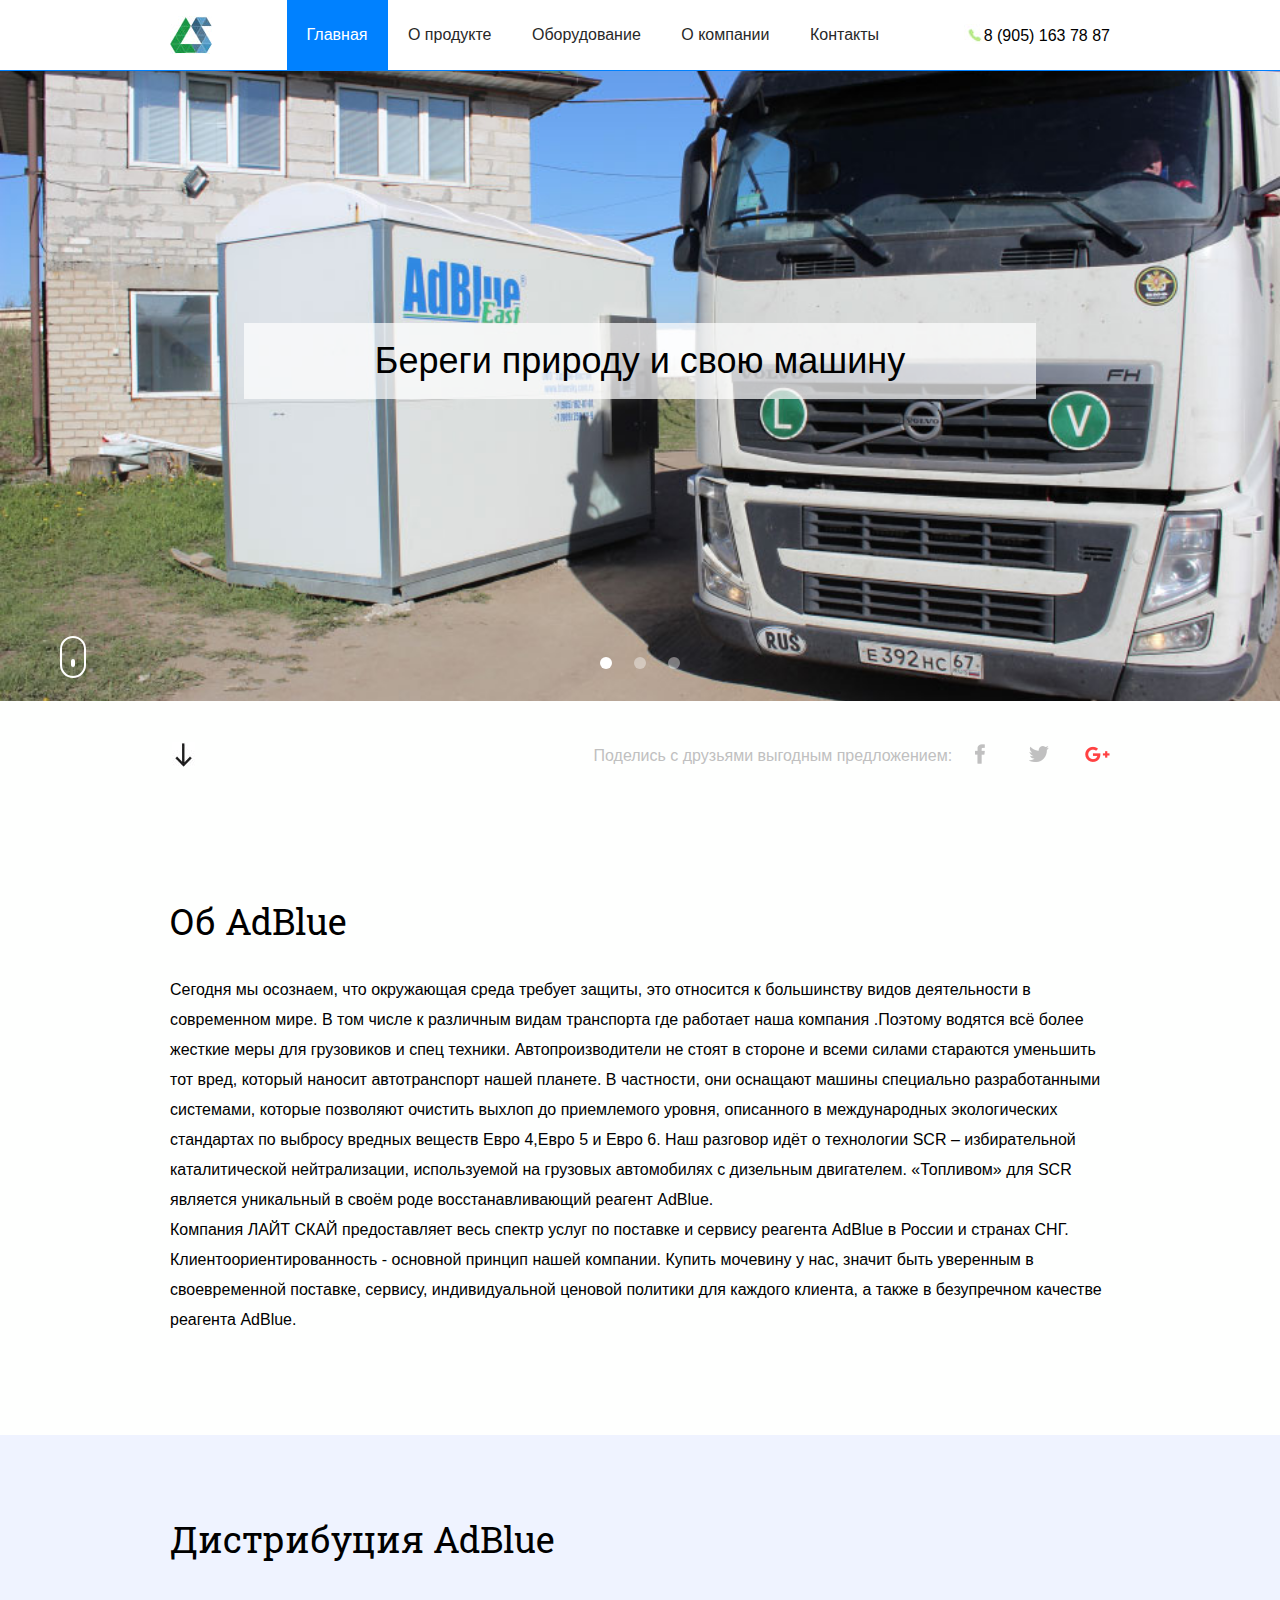
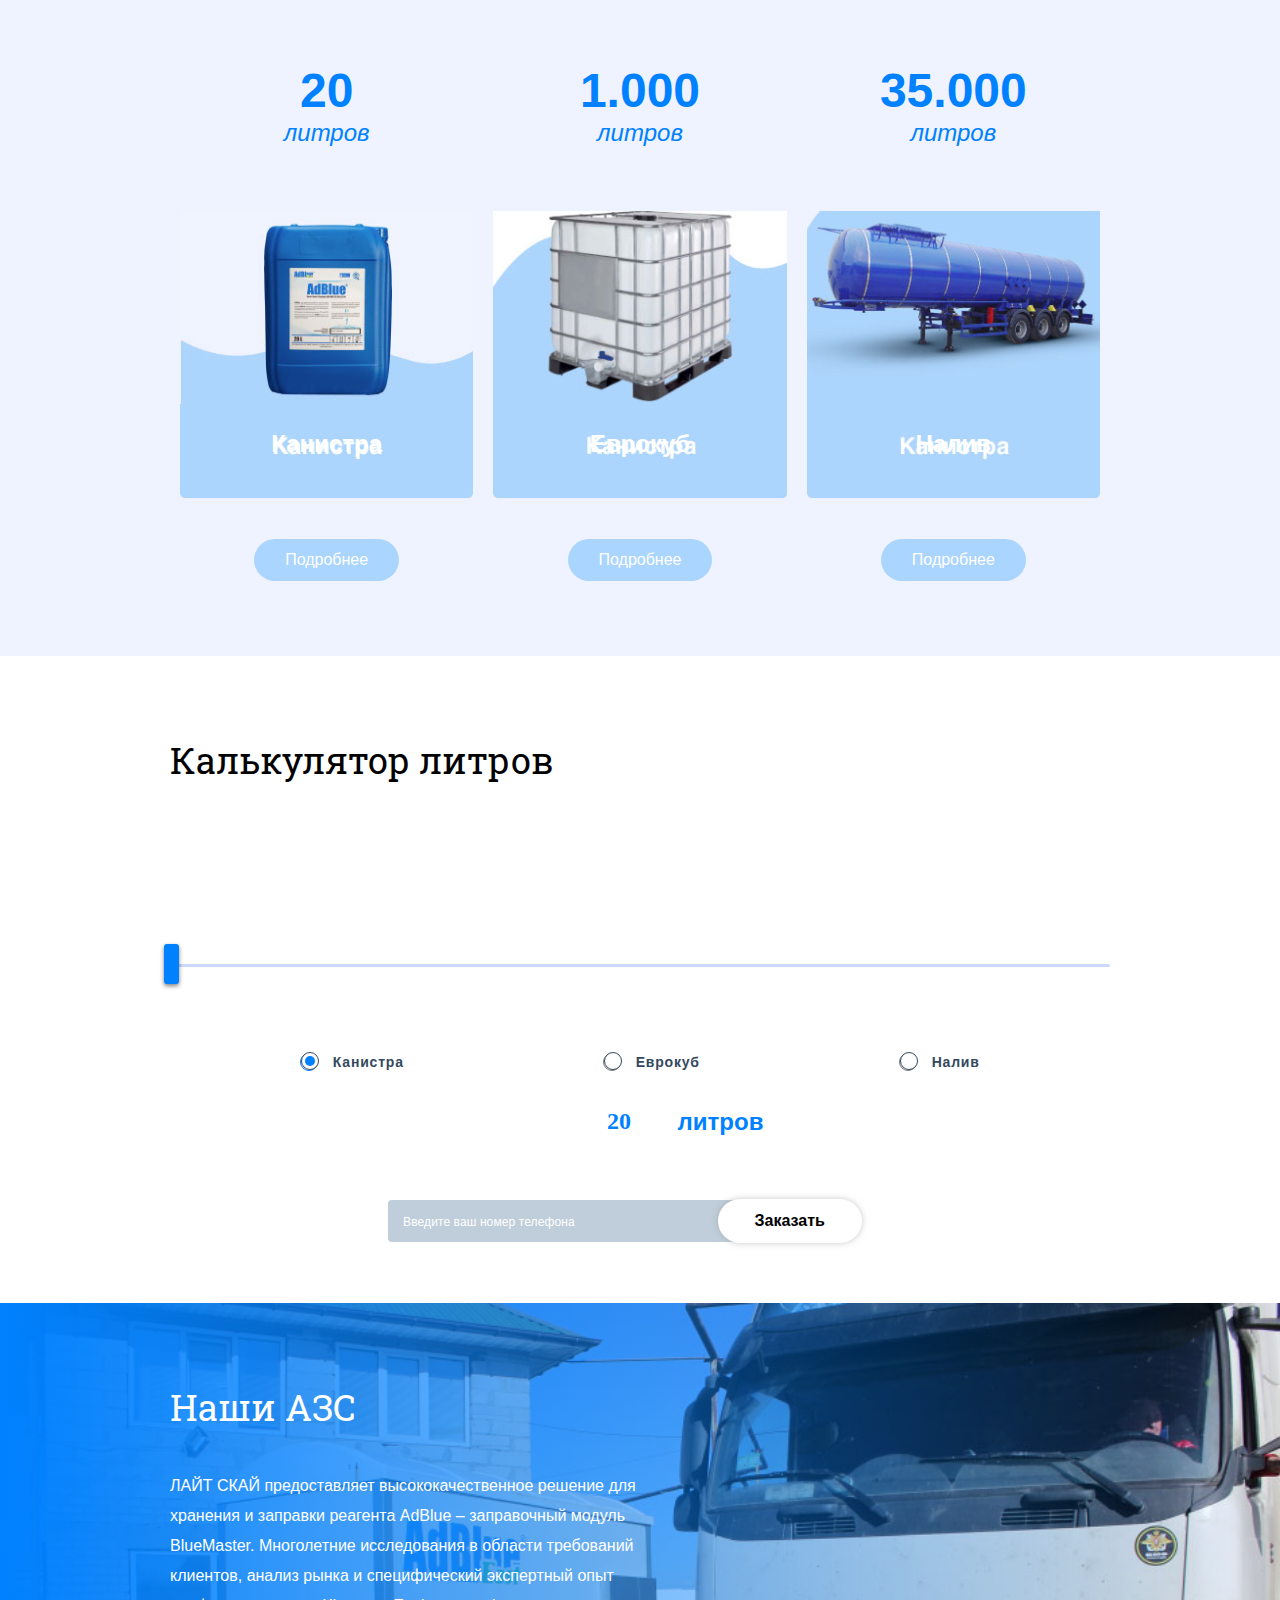
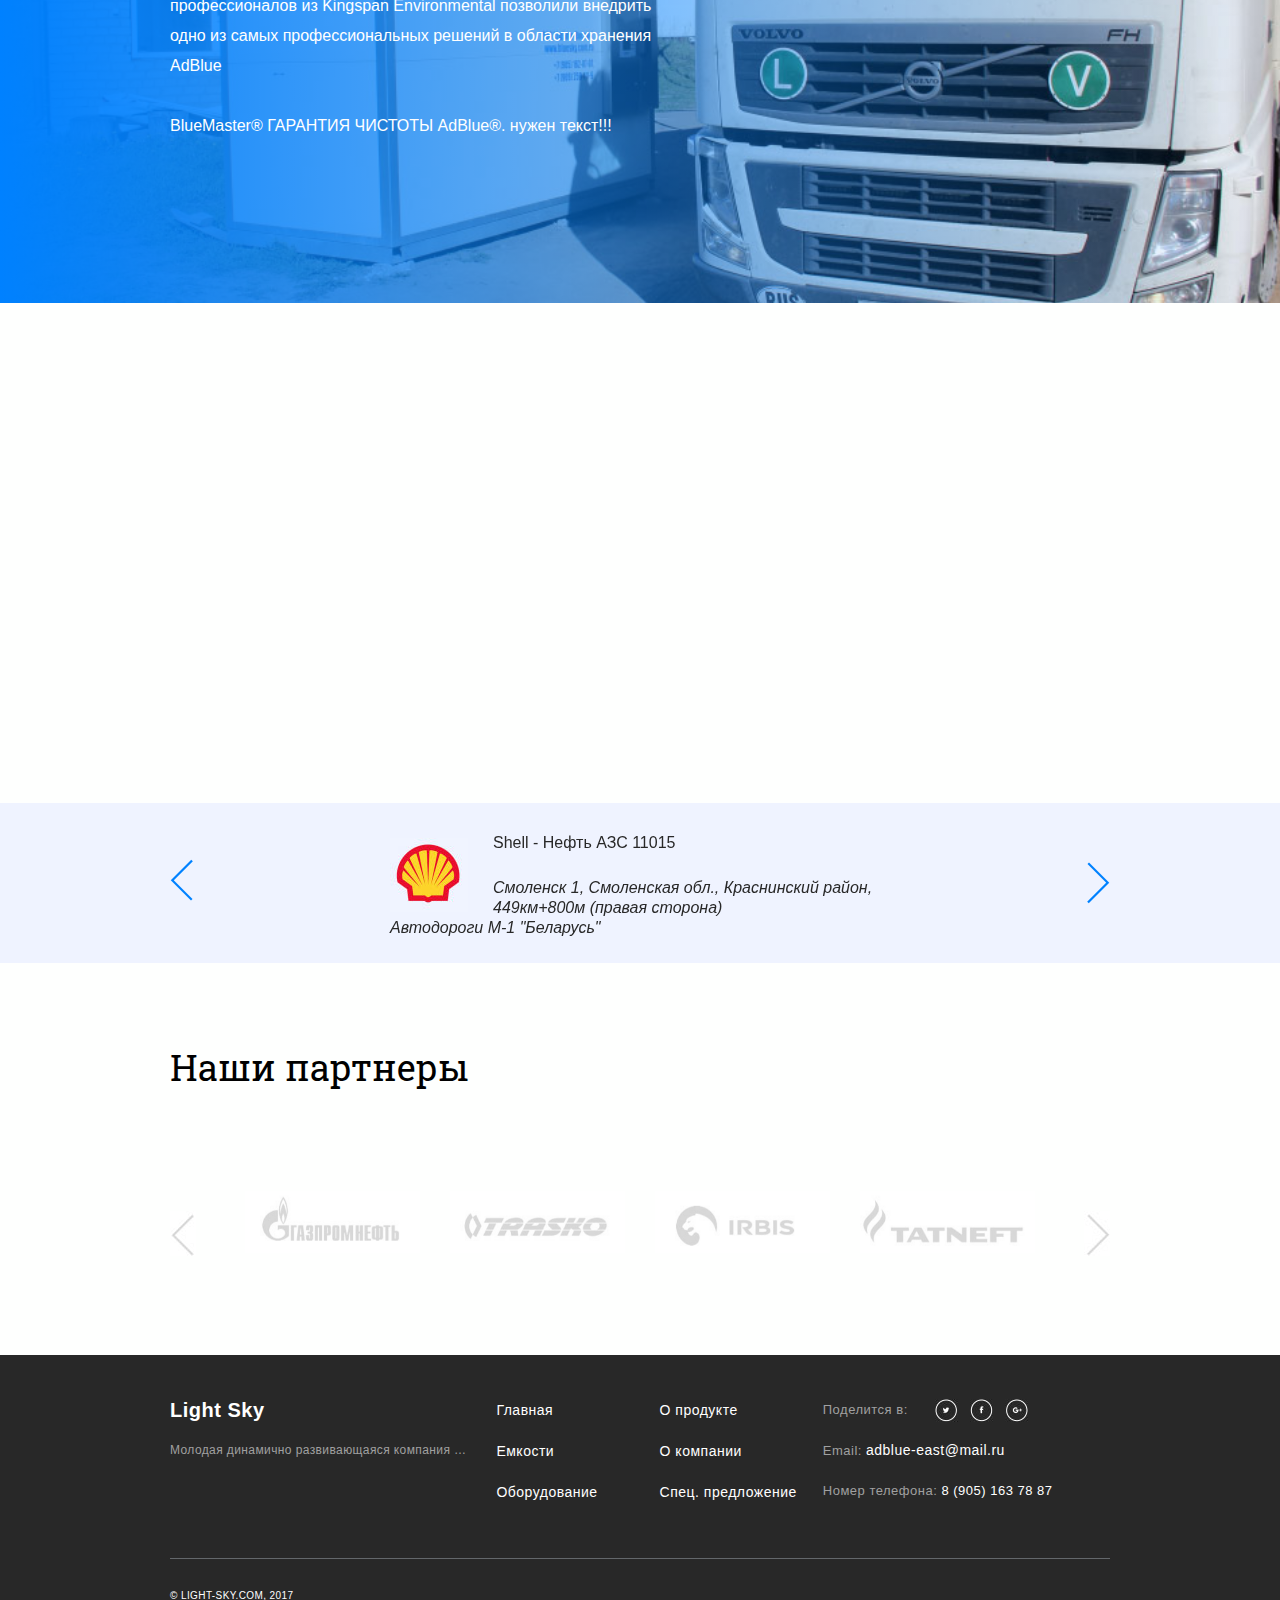
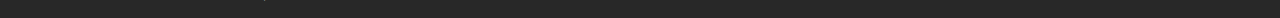
==== index.html @ fe3a2307 "first commit" ====
<!DOCTYPE html>
<html lang="zxx">
	<head>
		<meta http-equiv="Content-Type" content="text/html; charset=UTF-8" />
		<meta name="viewport" content="width=device-width, initial-scale=1, maximum-scale=1" />
		<meta http-equiv="X-UA-Compatible" content="IE=edge" />
		<title>index</title>
		<link href="style.css" rel="stylesheet">
		<link href="css/owl-carousel.css" rel="stylesheet">
		<link href="css/flex-slider.css" rel="stylesheet">
		<link href="https://fonts.googleapis.com/css?family=Roboto+Slab:300,400,700" rel="stylesheet">
		<script src="js/jquery.min.js" type="text/javascript"></script>
	</head> 
	<div id="wrapper">
		<div class="container">
			<header class="header">
				<div class="main_header">
					<div class="layout_width">
						<a class="button_menu" href="#"><span></span></a>
						<a class="logo" href="index.html"><img alt="" src="images/logo.jpg"></a>
						<div class="right_menu">
							<a class="special_button" href="">Специальное предложение</a>
							<div class="header_phone">8 (905) 163 78 87</div>
						</div>
						<div class="resp_clear"></div>
						<ul class="nav_menu">
							<li class="current_page_item"><a href="#">Главная</a></li>
							<li><a href="#">О продукте</a></li>
							<li><a href="#">Оборудование</a></li>
							<li><a href="#">О компании</a></li>
							<li><a href="#">Контакты</a></li>
						</ul>
						<div class="clear"></div>
					</div>
				</div>
			</header>
			<div class="content_wrap">	
				<div class="flexslider">
					<ul class="slides">
						<li>
							<div class="content_slider" style="background-image:url(images/main_picture.jpg);">
								<div class="content_slider_inner">
									<h1>Береги природу и свою машину</h1>
								</div>
							</div>
						</li>
						<li>
							<div class="content_slider" style="background-image:url(images/main_picture.jpg);">
								<div class="content_slider_inner">
									<h1>Береги природу и свою машину</h1>
								</div>
							</div>
						</li>
						<li>
							<div class="content_slider" style="background-image:url(images/main_picture.jpg);">
								<div class="content_slider_inner">
									<h1>Береги природу и свою машину</h1>
								</div>
							</div>
						</li>
					</ul>
				</div>
				<div class="layout_width">
					<div class="social_block">
						<a class="arrow_down" href="#"></a>
						<div class="social_list_wrap">
							<span class="social_list_title">Поделись с друзьями выгодным предложением:</span>
							<ul class="social_list">
								<li><a class="facebook_icon" href="#"></a></li>
								<li><a class="twitter_icon" href="#"></a></li>
								<li><a class="google_icon" href="#"></a></li>
							</ul>
						</div>	
					</div>
					<div class="clear"></div>
				</div>
				<div class="layout_width">
					<div class="main_content">
						<h2>Об AdBlue</h2>
						<p>Сегодня мы осознаем, что окружающая среда требует защиты, это относится к большинству видов деятельности в современном мире. В том числе к различным видам транспорта где работает наша компания .Поэтому водятся всё более жесткие меры для грузовиков и спец техники. Автопроизводители не стоят в стороне и всеми силами стараются уменьшить тот вред, который наносит автотранспорт нашей планете. В частности, они оснащают машины специально разработанными системами, которые позволяют очистить выхлоп до приемлемого уровня, описанного в международных экологических стандартах по выбросу вредных веществ Евро 4,Евро 5 и Евро 6. Наш разговор идёт о технологии SCR – избирательной каталитической нейтрализации, используемой на грузовых автомобилях с дизельным двигателем. «Топливом» для SCR является уникальный в своём роде восстанавливающий реагент AdBlue.</p>
						<p>Компания ЛАЙТ СКАЙ предоставляет весь спектр услуг по поставке и сервису реагента AdBlue в России и странах СНГ.</p>
						<p>Клиентоориентированность - основной принцип нашей компании. Купить мочевину у нас, значит быть уверенным в своевременной поставке, сервису, индивидуальной ценовой политики для каждого клиента, а также в безупречном качестве реагента AdBlue.</p>
					</div>
				</div>
				<div class="prices_container">
					<div class="layout_width">
						<h2>Дистрибуция AdBlue</h2>
						<div class="price_wrap">
							<div class="price_item">
								<div class="price_inner">
									<div class="price_head">
										<span class="price">20</span><br>
										<span class="price_lt">литров</span>
									</div>
									<figure class="price_img"><img src="images/price_1.jpg" alt=""></figure>
									<h3>Канистра</h3>
								</div>
								<a href="#" class="price_button">Подробнее</a>
							</div>
							<div class="price_item">
								<div class="price_inner">
									<div class="price_head">
										<span class="price">1.000 </span><br>
										<span class="price_lt">литров</span>
									</div>
									<figure class="price_img"><img src="images/price_2.jpg" alt=""></figure>
									<h3>Еврокуб</h3>
								</div>
								<a href="#" class="price_button">Подробнее</a>
							</div>
							<div class="price_item">
								<div class="price_inner">
									<div class="price_head">
										<span class="price">35.000</span><br>
										<span class="price_lt">литров</span>
									</div>
									<figure class="price_img"><img src="images/price_3.jpg" alt=""></figure>
									<h3>Налив</h3>
								</div>
								<a href="#" class="price_button">Подробнее</a>
							</div>
						</div>
					</div>
				</div>
				<div class="form_group">
					<div class="layout_width">
						<h2>Калькулятор литров</h2>
						<div class="main_form">
							<form action="#" method="post">
								<div class="sliderCont">
									<div class="ui-slider ui-slider-horizontal ui-widget ui-widget-content ui-corner-all" id="slider"></div>
								</div>
								<div class="radio_but">
									<input type="radio" name="chb" value="raz_1" id="raz_1" checked="checked">
										<label for="raz_1">Канистра</label>
										
									<input type="radio" name="chb" value="raz_2" id="raz_2">
										<label for="raz_2">Еврокуб</label>
										
									<input type="radio" name="chb" value="raz_3" id="raz_3">
										<label for="raz_3">Налив</label>
								</div>
									<br>
								<div class="formCost">
									<input type="text" id="minCost" value="20"/>
									<label for="minCost">литров</label>
								</div>
								<input name="phone" type="text" class="form_phone" id="inputPhone"	placeholder="Введите ваш номер телефона">
								<input type="submit" name="submit" class="form_btn" value="Заказать">
							</form>
						</div>
					</div>
				</div>
				<div class="main_post" style="background-image:url(images/main_picture.jpg)">
					<div class="main_post_inner">
						<div class="layout_width">
							<div class="post_content">
								<h2>Наши АЗС</h2>
								<p>ЛАЙТ СКАЙ предоставляет высококачественное решение для хранения и заправки реагента AdBlue – заправочный модуль BlueMaster. Многолетние исследования в области требований клиентов, анализ рынка и специфический экспертный опыт профессионалов из Kingspan Environmental позволили внедрить одно из самых профессиональных решений в области хранения AdBlue</p>
								<p>BlueMaster® ГАРАНТИЯ ЧИСТОТЫ AdBlue®.   нужен текст!!!</p>
							</div>
						</div>
					</div>		
				</div>
				<iframe class="google_map" src="https://www.google.com/maps/embed?pb=!1m18!1m12!1m3!1d8051144.196565011!2d28.58395460232328!3d53.326035826937!2m3!1f0!2f0!3f0!3m2!1i1024!2i768!4f13.1!3m3!1m2!1s0x453c569a896724fb%3A0x1409fdf86611f613!2z0KDQvtGB0YHQuNGP!5e0!3m2!1sru!2sua!4v1497588841147" ></iframe>
				<div class="slider_address">
					<div class="layout_width">
						<div class="flexslider-2">
							<ul class="slides">
								<li>
									<div class="content_slider_2">
										<img src="images/slide_logo.jpg" alt="">
										<span>Shell - Нефть АЗС 11015</span>
										<address>Смоленск 1, Смоленская обл., Краснинский район, 449км+800м (правая сторона) <br>
										Автодороги М-1 "Беларусь"</address>
									</div>
								</li>
								<li>
									<div class="content_slider_2">
										<img src="images/slide_logo.jpg" alt="">
										<span>Shell - Нефть АЗС 11015</span>
										<address>Смоленск 1, Смоленская обл., Краснинский район, 449км+800м (правая сторона) <br>
										Автодороги М-1 "Беларусь"</address>
									</div>
								</li>
								<li>
									<div class="content_slider_2">
										<img src="images/slide_logo.jpg" alt="">
										<span>Shell - Нефть АЗС 11015</span>
										<address>Смоленск 1, Смоленская обл., Краснинский район, 449км+800м (правая сторона) <br>
										Автодороги М-1 "Беларусь"</address>
									</div>
								</li>
							</ul>
						</div>
					</div>
				</div>
				<div class="our_partners_carousel">
					<div class="layout_width">
						<h2>Наши партнеры</h2>
						<div class="owl-carousel owl-theme">
							<img src="images/gaz.jpg" alt="" class="item">
							<img src="images/trasko.jpg" alt="" class="item">
							<img src="images/irbis.jpg" alt="" class="item">
							<img src="images/tat.jpg" alt="" class="item">
							<img src="images/gaz.jpg" alt="" class="item">
							<img src="images/trasko.jpg" alt="" class="item">
							<img src="images/irbis.jpg" alt="" class="item">
							<img src="images/tat.jpg" alt="" class="item">
						</div>
					</div>
				</div>
			</div>
		</div>
		<div class="clear"></div>
		<footer class="footer">
			<div class="footer_inner">
				<div class="top_foot">
					<div class="column_1">
						<h4 class="top_foot_title">Light Sky</h4>
						<span class="top_foot_subtitle">Молодая динамично развивающаяся компания …</span>
					</div>
					<div class="column_2">
						<ul class="column_2_content">
							<li><a href="#">Главная</a></li>
							<li><a href="#">Емкости</a></li>
							<li><a href="#">Оборудование</a></li>
						</ul>
					</div>
					<div class="column_3">
						<ul class="column_3_content">
							<li><a href="#">О продукте</a></li>
							<li><a href="#">О компании</a></li>
							<li><a href="#">Спец. предложение</a></li>
						</ul>
					</div>
					<div class="column_4">
						<ul class="column_4_content">
							<li>
								<div class="footer_social_wrap">
									Поделится в:
									<ul class="footer_social">
										<li><a href="#"><img src="images/icon_twitter.jpg" alt=""></a></li>
										<li><a href="#"><img src="images/icon_facebook.jpg" alt=""></a></li>
										<li><a href="#"><img src="images/icon_google.jpg" alt=""></a></li>
									</ul>
								</div>
							</li>
							<li>Email: <a href="mailto:adblue-east@mail.ru">adblue-east@mail.ru</a></li>
							<li>Номер телефона:<span class="foot_phone"> 8 (905) 163 78 87</span></li>
						</ul>
					</div>
					<div class="clear"></div>
				</div>	
				<div class="bot_footer">
					&copy; LIGHT-SKY.COM, 2017
				</div>
			</div>
		</footer>
	</div>
		<script src="js/flex-slider.js" type="text/javascript"></script>
		<script src="js/jquery.responsive.js" type="text/javascript"></script>
		<script src="js/owl.carousel.js" type="text/javascript"></script>
		<script src="js/jquery.ui.js" type="text/javascript"></script>
		<script src="js/jquery.slider-form.js" type="text/javascript"></script>
	</body>
</html>
---- style.css ----
/* RESET */
html, body, div, span, applet, object, iframe,
h1, h2, h3, h4, h5, h6, p, blockquote, pre,
a, abbr, acronym, address, big, cite, code,
del, dfn, em, img, ins, kbd, q, s, samp,
small, strike, strong, sub, sup, tt, var,
b, u, i, center,
dl, dt, dd, ol, ul, li,
fieldset, form, label, legend,
table, caption, tbody, tfoot, thead, tr, th, td,
article, aside, canvas, details, embed, 
figure, figcaption, footer, header, hgroup, 
menu, nav, output, ruby, section, summary,
time, mark, audio, video {
	margin: 0;
	padding: 0;
	border: 0;
	font-size: 100%;
	font: inherit;
	vertical-align: baseline;
}
/* HTML5 display-role reset for older browsers */
article, aside, details, figcaption, figure, 
footer, header, hgroup, menu, nav, section {
	display: block;
}
body {
	line-height:auto;
}
ol, ul {
	list-style: none;
}
blockquote, q {
	quotes: none;
}
blockquote:before, blockquote:after,
q:before, q:after {
	content: '';
	content: none;
}
table {
	border-collapse: collapse;
	border-spacing: 0;
}

/* --------------------------------------------------------  Main styles ------------------------------------------------------*/

*, 
*:before, 
*:after {
	-webkit-box-sizing: border-box;
	-moz-box-sizing: border-box;
	box-sizing: border-box;
}

body {
	font:300 16px/30px Roboto, Tahoma, Arial, sans-serif;
	background:#fefffe;
	min-width:320px;
}

html, body, .container {
	height: 100%; 
}

ol, 
ul, 
li, 
dl, 
dt, 
dd {
	margin:0;
	padding:0;
}

ol {
	list-style-position:inside;
}

a {
	font: 16px/30px Roboto, Tahoma, Arial, sans-serif;
	text-decoration: none;
}

h1,h2,h3,h4,h5,h6 {
	margin-bottom: 30px;
}

h1 {
	font:400 36px/48px Roboto, Tahoma, Arial, sans-serif;
}

h2 {
	font:400 36px/48px Roboto Slab, Tahoma, Arial, sans-serif;
}

h3 {
	font:700 24px/30px Roboto, Tahoma, Arial, sans-serif;
}

h4 {
	font:700 20px/30px Roboto, Tahoma, Arial, sans-serif;
}

h5 {
	font:400 16px/22px Roboto Slab, Tahoma, Arial, sans-serif;
}

strong,
b { 
	font-weight: bold;
}

em,
i {
	font-style: italic;
}

input[type="text"]:focus,
textaria:focus {
	border-color:#baadaa;
	-webkit-box-shadow:none;
}

ol > li {
	list-style-type:decimal-leading-zero;
	padding:6px 0;
}

.layout_width {
	width: 1360px;
	margin: 0 auto;
	padding:0 20px;
}

.col-12 {
	padding:0 60px;
}

.row-col-12 {
	margin:0 -60px;
}

.clear {
	clear: both;
}

.aligncenter {
	margin:0 auto;
}

.fl {
	float: left;
}

.fr {
	float: right;
}

.container {
	height: auto; 
	min-height: 100%;
}

.wrapper {
	padding-bottom: 60px;
}

.row {
	margin:0 -15px;
}

.row:after {
    content: '.';
    display: block;
    clear: both;
    height: 0;
    visibility: hidden;
    overflow: hidden;
}

.one_first,
.one_half,
.one_third {
	float:left;
	padding:0 15px 20px;
}

.one_first {
	width:100%;
	float:none;
}

.one_half {
	width:50%;
}

.one_third {
	width:33.33%;
}

.one_fourth {
	width:25%;
}

.one_fifth {
	width:20%;
}

.one_sixth {
	width:16.66%;
}

.two_third {
	width:66.66%;
}

.one_first.first_column {
	clear:both;
}

.fullwidth {
	width:100%;
	height:100%;
}

/* --------------------------------------------------------  Header styles ------------------------------------------------------*/

.header {
	position: relative;
	background:#fff;
}

.main_header {
	width:100%;
	display:block;
	border-bottom: solid 1px #0081ff;
}

.logo img {
	display:block;
}

.logo {
	display:block;
    float:left;
    padding:16px 0;
}

.nav_menu {
	float:left;
	margin-left:105px;
}

.nav_menu li {
	display:inline-block;
	margin-left: -4px;
}

.nav_menu li:first-child {
	margin-left: 0;
}

.nav_menu li a {
	display:block;
	color:#282828;
	padding:20px 30px;
	background:inherit;
	font-weight:400;
	webkit-transition: background 0.3s ease-in-out, color 0.3s ease-in-out;
    -moz-transition:  background 0.3s ease-in-out, color 0.3s ease-in-out;
    -ms-transition: background 0.3s ease-in-out, color 0.3s ease-in-out;
    -o-transition: background 0.3s ease-in-out, color 0.3s ease-in-out;
    transition:  background 0.3s ease-in-out, color 0.3s ease-in-out;
}

.main_header .nav_menu .current_page_item a,
.main_header .nav_menu li a:hover {
	background:#0081ff;
	color:#fff;
}

.resp_clear {
	display:none;
}

.right_menu {
	display:inline-block;
	float:right;
	padding:17px 0;
}

.special_button {
	display:inline-block;
	color:#fff;
	font-size: 14px;
	background:#fd3c3c;
	border-radius:5px;
	padding:3px 15px;
	webkit-transition: background 0.3s ease-in-out;
    -moz-transition:  background 0.3s ease-in-out;
    -ms-transition: background 0.3s ease-in-out;
    -o-transition: background 0.3s ease-in-out;
    transition:  background 0.3s ease-in-out;
}

.special_button:hover {
	background:#282828;
}

.header_phone {
	float:right;
    margin-left:49px;
	margin-top:4px;
	padding-left:20px;
	background:url(images/icon_phone.jpg) no-repeat 0 3px;
}

.button_menu {
	float:right;
	position:relative;
	width: 14px;
	height: 16px;
	overflow: hidden;
	margin:25px 0;
	display:none;
}

.button_menu span {
	background-color:#000;
	display: block;
	height: 2px;
	width: 100%;
	position: absolute;
	bottom: 0;
	left: 0;
	-webkit-transition: opacity .3s ease-in-out .1s;
	-moz-transition: opacity .3s ease-in-out .1s;
	-ms-transition: opacity .3s ease-in-out .1s;
	-o-transition: opacity .3s ease-in-out .1s;
	transition: opacity .3s ease-in-out .1s;
}

.button_menu:after,
.button_menu:before {
    -webkit-transition: bottom .3s ease-in-out, transform .3s ease-out .3s;
    -moz-transition: bottom .3s ease-in-out, transform .3s ease-out .3s;
    -ms-transition: bottom .3s ease-in-out, transform .3s ease-out .3s;
    -o-transition: bottom .3s ease-in-out, transform .3s ease-out .3s;
    transition: bottom .3s ease-in-out, transform .3s ease-out .3s;
}
.button_menu:before {
	background-color:#000;
	content: '';
	width: 18px;
	height: 2px;
	position: absolute;
	bottom: 6px;
	right: 0;
}

.button_menu:after {
	background-color:#000;
	content: '';
	width: 18px;
	height: 2px;
	position: absolute;
	bottom: 12px;
	left: 0;
}

.button_menu.active span {
	opacity: 0;
}

.button_menu.active:before {
	bottom: 0;
	-webkit-transform: rotate(45deg);
	-moz-transform: rotate(45deg);
	-ms-transform: rotate(45deg);
	-o-transform: rotate(45deg);
	transform: rotate(45deg);
	-webkit-transform-origin: 100% 0;
	-moz-transform-origin: 100% 0;
	-ms-transform-origin: 100% 0;
	-o-transform-origin: 100% 0;
	transform-origin: 100% 0;
}

.button_menu.active:after {
	bottom: 0;
	-webkit-transform: rotate(-45deg);
	-moz-transform: rotate(-45deg);
	-ms-transform: rotate(-45deg);
	-o-transform: rotate(-45deg);
	transform: rotate(-45deg);
	-webkit-transform-origin: 0 0;
	-moz-transform-origin: 0 0;
	-ms-transform-origin: 0 0;
	-o-transform-origin: 0 0;
	transform-origin: 0 0;
}

/* --------------------------------------------------------  Content-index styles ------------------------------------------------------*/


.content_wrap {
	position: relative;
    min-height: 100%;
    width: 100%;
    overflow: hidden;
}

.content_slider {
	position: relative;
	display: block;
	height:630px;
	background-position:50% 50%;
	background-size:cover;
	background-repeat:no-repeat;
	
}

.content_slider_inner {
	position: absolute;
    display: block;
    width: auto;
    margin: 0 52px;
    text-align: center;
    top: 40%;
    right: 15%;
    left: 15%;
	background:rgba(255, 255, 255, 0.7);	
}

.content_slider_inner h1 {
	margin:0;
	padding:14px;
	color:#000;
}

/* --------------------------------------------------------  Flex-Slider styles ------------------------------------------------------*/

.flexslider .flex-viewport .slides {
	opacity:1;
	height:auto;
}

.flexslider .slides {
	opacity:0;
	height:500px;
}

.flexslider {
	margin-bottom:40px !important;
}

.flexslider img {
	max-height: 630px;
}

.flex-pauseplay a {
  width: 26px !important;
  height: 42px !important;
  bottom: 23px !important;
  left: 60px !important;
  opacity: 1 !important;
  z-index: 10;
  background:transparent !important;
  border-radius:100px !important;
  border:2px solid #fff;
}

.flex-pauseplay a.flex-play:before {
  content: '';
  width: 4px;
  height: 8px;
  border-radius: 100px;
  background-color: #ffffff;
  position: absolute;
  left: 9px;
  top: 9px;
}

.flex-pauseplay a.flex-pause:after {
  content: '';
  width: 4px;
  height: 8px;
  border-radius: 100px;
  background-color: #ffffff;
  position: absolute;
  left: 9px;
  top: 21px;
}

.flex-control-nav {
  bottom: 14px !important;
}

.flexslider .flex-control-paging li a {
	width: 12px;
    height: 12px;
	background:#fff;
	opacity:0.4;
	-webkit-box-shadow:none;
	-moz-box-shadow:none;
	-o-box-shadow:none;
	box-shadow:none;
	webkit-transition: opacity 0.3s ease-in-out;
    -moz-transition: opacity 0.3s ease-in-out;
    -ms-transition: opacity 0.3s ease-in-out;
    -o-transition: opacity 0.3s ease-in-out;
    transition: opacity 0.3s ease-in-out;
	-webkit-border-radius: 50%;
	-moz-border-radius: 50%;
	border-radius: 50%;
}

.flexslider .flex-control-paging li .flex-active,
.flexslider .flex-control-paging li a:hover {
	background:#fff;
	opacity:1;
}

.flex-control-nav li {
  margin: 0 11px !important;
}

.flex-direction-nav {
	display: none;
}

/* --------------------------------------------------------  Flex-2 styles ------------------------------------------------------*/


.slider_address {
	background: #eff3ff;
}

.flexslider-2 {
	position: relative;
	padding:0 180px;
	margin-top: -10px;
}

.flexslider-2 .flex-direction-nav {
	display: block;
}

.flexslider-2 .flex-direction-nav li a {
	display: block;
    height: 100%;
	width:100%;
}
.flexslider-2 .flex-direction-nav li {
	display:inline-block;
	position: absolute;
}

.flexslider-2 .flex-pauseplay,
.flexslider-2 .flex-control-nav {
	display: none;
}

.flexslider-2 .flex-nav-next {
	right: 0;
	-webkit-transform: rotate(180deg);
	-moz-transform: rotate(180deg);
	-ms-transform: rotate(180deg);
	-o-transform: rotate(180deg);
	transform: rotate(180deg);
}

.flexslider-2 .flex-nav-prev {
	left: 0;
}

.flexslider-2 .flex-nav-next,
.flexslider-2 .flex-nav-prev {
    top: 35%;
	background: url(images/arrow_zip.png) no-repeat;
	width: 26px;
    height: 45px;
	opacity:1;
	webkit-transition: opacity 0.3s ease-in-out;
    -moz-transition: opacity 0.3s ease-in-out;
    -ms-transition: opacity 0.3s ease-in-out;
    -o-transition: opacity 0.3s ease-in-out;
    transition: opacity 0.3s ease-in-out;
}

.flexslider-2 .flex-nav-next:hover,
.flexslider-2 .flex-nav-prev:hover {
	opacity:0.7;
}

.flexslider-2 .content_slider_2 {
	padding:25px 40px;
}

.flexslider-2 .content_slider_2 span {
	font-weight: 500;
	color:#282828;
	padding-bottom: 20px;
    display: block;
}

.flexslider-2 .content_slider_2 address {
	line-height:20px;
	color:#282828;
	font-style:italic;
}

.flexslider-2 .content_slider_2 img {
	float:left;
	margin-right:25px;
	margin-top:10px;
}

/* --------------------------------------------------------  Owl-Carousel styles ------------------------------------------------------*/

.owl-carousel {
	padding:0 75px;
}

.owl-carousel .owl-nav .owl-prev,
.owl-carousel .owl-nav .owl-next {
	display:inline-block;
	position: absolute;
}

.owl-carousel .owl-nav .owl-next,
.owl-carousel .owl-nav .owl-prev {
	top: 33%;
	width: 26px;
    height: 45px;
}

.owl-carousel .owl-nav .owl-prev {
	left:0;
	background: url(images/arrow_left_2.jpg) no-repeat;
}

.owl-carousel .owl-nav .owl-next {
	right:0;
	background: url(images/arrow_right_2.jpg) no-repeat;
}

.our_partners_carousel {
	padding-bottom: 102px;
}

.our_partners_carousel h2 {
	padding-top: 80px;
	margin-bottom:100px;
}

.social_list_wrap {
	float:right;
}

.social_block {
	margin-bottom:120px;
	overflow:hidden;
}

.social_block .social_list  {
	float:right;	
}

.social_list_title {
	color:#c0c0c0;
}

.social_list li {
	display:inline-block;
	margin-left:28px;
}

.social_list li:first-child {
	margin-left:15px;
}

.social_list li a {
	display:block;
	width:26px;
	height:26px;
	opacity:1;
	webkit-transition: opacity 0.3s ease-in-out;
    -moz-transition: opacity 0.3s ease-in-out;
    -ms-transition: opacity 0.3s ease-in-out;
    -o-transition: opacity 0.3s ease-in-out;
    transition: opacity 0.3s ease-in-out;
}

.social_list li a:hover {
	opacity:0.7;
}

.social_block .arrow_down {
	float:left;
	display:block;
	width:26px;
	height:26px;
	background:url(images/arrow_down.jpg) no-repeat 50% 50%;
}

.social_list .facebook_icon {
	background:url(images/facebook_sb.png) no-repeat 50% 50%;
}

.social_list .twitter_icon {
	background:url(images/twitter_sb.png) no-repeat 50% 50%;
}

.social_list .google_icon {
	background:url(images/google_sb.png) no-repeat 50% 50%;
}

.main_content {
	margin-bottom:100px;
}

.main_post {
	position: relative;
	background-repeat:no-repeat;
	background-size: cover;
	min-height:600px;
}

.main_post .main_post_inner {
	position:absolute;
	top: 0;
    left: 0;
    bottom: 0;
    right: 0;
}

.main_post .main_post_inner {
	background-image: linear-gradient(to left, rgba(255, 255, 255, 0), #0081ff);
}

.main_post .post_content {
	color:#fff;
	padding:80px 0;
	width:500px;
}

.post_content p {
	padding-bottom:30px;
}

.post_content h2 {
	margin-bottom:40px;
}

.prices_container {
	background: #eff3ff;
	padding-top:80px;
	padding-bottom:75px;
	margin-bottom:80px;
}

.prices_container h2 {
	margin-bottom: 40px;
}

.price_item {
	width: 320px;
	border-radius: 5px;
	float:left;
	padding:0 10px;
	text-align:center;
}

.price_inner {
	padding:60px 0 40px 0;
	text-align:center;
	background: #eff3ff url(images/wave.jpg) no-repeat 0 100%;
	background-size: contain;
	margin-bottom: 40px;
	border-radius: 5px;
	display:block;
	webkit-transition: background 0.3s ease-in-out, box-shadow 0.3s ease-in-out;
    -moz-transition: background 0.3s ease-in-out, box-shadow 0.3s ease-in-out;
    -ms-transition: background 0.3s ease-in-out, box-shadow 0.3s ease-in-out;
    -o-transition: background 0.3s ease-in-out, box-shadow 0.3s ease-in-out;
    transition: background 0.3s ease-in-out, box-shadow 0.3s ease-in-out;
}

.price_inner h3 {
	color:#fff;
	margin-bottom:0;
}

.price_head {
	margin-bottom:60px;
}

.price_head .price {
	font-size: 48px;
	font-weight: 700;
	text-align: left;
	color: #0081ff;
	line-height: 55px;
}

.price_head .price_lt {
	font-size: 24px;
	font-weight: 300;
	font-style: italic;
	text-align: left;
	color: #0081ff;
}

.price_img {
	margin-bottom: 15px;
	width:100%;
}

.price_img img {
	width:100%;
}

.price_button {
	border-radius: 60px;
	background: #aad5fe;
	display:inline-block;
    padding: 6px 31px;
    margin: 0 auto;
	text-align:center;
	color:#fff;
	box-shadow:none;
	webkit-transition: background 0.3s ease-in-out, box-shadow 0.3s ease-in-out;
    -moz-transition: background 0.3s ease-in-out, box-shadow 0.3s ease-in-out;
    -ms-transition: background 0.3s ease-in-out, box-shadow 0.3s ease-in-out;
    -o-transition: background 0.3s ease-in-out, box-shadow 0.3s ease-in-out;
    transition: background 0.3s ease-in-out, box-shadow 0.3s ease-in-out;
}

.price_item:hover .price_button {
	background-color: #0081ff;
	box-shadow: 4px 6px 16px 0 rgba(27, 139, 249, 0.5);
}

.price_item:hover .price_inner {
	background: #ffffff url(images/wave.jpg) no-repeat 0 100%;
	box-shadow: 0 4px 16px 0 rgba(27, 139, 249, 0.18);
	background-size: contain;
}

.price_wrap {
	display:flex;
	justify-content:center;
}

.resizable_block {
	display: block;
    width: 100%;
    height: 0;
    padding-bottom: 56.25%;
    overflow: hidden;
    position: relative;
}

.google_map {
	width: 100%;
    height: 500px;
}

/*form*/

.form_group h2 {
	margin-bottom:180px;
} 

.main_form {
	text-align: center;
	margin-bottom: 60px;	
}

.main_form input[type="text" i].form_phone {
  width: 355px;
  height: 42px;
  border-radius: 4px;
  border:none;
  background-color: #bfceda; 
  padding:13px 15px;
}

.main_form input[type="text" i].form_phone:-moz-placeholder {
	color: #ffffff;
	font-size: 12px;
	letter-spacing: 0.1px;
	text-align: left;
	color: #ffffff;
}

.main_form input[type="text" i].form_phone::-webkit-input-placeholder {
	color: #ffffff;
	font-size: 12px;
	letter-spacing: 0.1px;
	text-align: left;
	color: #ffffff;
}

.form_btn {
	border-radius: 60px;
	background-color: #ffffff;
	box-shadow: 0 0 6px 0 rgba(154, 154, 154, 0.54);
	border:none;
	padding: 0;
    position: relative;
	left: -30px;
	cursor:pointer;
	font-size: 16px;
    font-weight: 700;
    text-align: center;
    color: #000000;
	padding:13px 37px;
}

.formCost {
	position:relative;
	margin-bottom:60px;
}

.formCost label {
	position:absolute;
	top:0;
	left:54%;
	font-size: 24px;
	font-weight: 700;
	text-align: left;
	color: #0081ff;
}

.radio_but input[type="radio"] {
	width:18px;
	height:18px;
	margin:0 0 0 195px;
	vertical-align: text-top;
}

.radio_but input[type="radio"] + label {
	font-size: 14px;
	font-weight: 700;
	letter-spacing: 0.8px;
	text-align: left;
	color: #34495e;
	position:relative;
	cursor:pointer;
	padding-left: 10px;

}

.radio_but input[type="radio"]:first-child {
	margin-left:0;
}

.radio_but input[type="radio"] + label:before {
	content:'';
	position:absolute;
	width:18px;
	height:18px;
	background: #fff;
	border-radius: 50%;
    border: 1px solid #34495e;
    left: -22px;
    top: -2px;
}

.radio_but input[type="radio"] + label:after {
	content: '';
    position: absolute;
    width: 10px;
    height: 10px;
    background: #0081ff;
    border-radius: 50%;
    left: -18px;
    top: 2px;
	opacity:0;
}

.radio_but input[type="radio"]:checked + label:after {
	opacity:1;
}

#minCost {
	border:none;
	font-family: Roboto;
	font-size: 24px;
	font-weight: 700;
	text-align: left;
	color: #0081ff;
	width:70px;
}

#slider {
	margin-bottom: 80px;
	width: 100%;
	max-width: 940px;
}

/* Контейнер слайдера */

.ui-slider {
    position: relative;
	
    margin: 0 auto
}

/* Ползунок */

.ui-slider .ui-slider-handle {
	position: absolute;
	z-index: 2;
	width: 15px;
	height: 40px;
	border-radius: 3px;
	background-color: #0081ff;
	box-shadow: 0 2px 4px 0 rgba(0, 0, 0, 0.5);
	cursor: pointer
}

.ui-slider .ui-slider-range {
    position: absolute;
    z-index: 1;
    font-size: .7em;
    display: block;
    border: 0;
    overflow: hidden;
}

/* горизонтальный слайдер (сама полоса по которой бегает ползунок) */

.ui-slider-horizontal {
     height: 3px; /* задаем высоту согласно дизайна */
}

/* позиционируем ползунки */

.ui-slider-horizontal .ui-slider-handle { 
    top: -20px;
    margin-left: -6px;
}

.ui-slider-horizontal .ui-slider-range {
    top: 0;
    height: 100%;
}

.ui-slider-horizontal .ui-slider-range-min {
    left: 0;
}

.ui-slider-horizontal .ui-slider-range-max {
    right: 0;
}

/* оформление полосы по которой ходит ползунок */

.ui-widget-content { 
	background-color: #ccd8fc;
}

/* оформление активного участка (между двумя ползунками) */

.ui-widget-header { 
	background-color:#ccd8fc #8aa6f9;
}

/* скругление для полосы слайдера */

.ui-corner-all {
    -moz-border-radius: 4px;
    -webkit-border-radius: 4px;
    border-radius: 4px;
}

/* -------------------------------------------------------- Blog_post styles  ------------------------------------------------------*/

.blog_post {
	position:relative;
	background:#eff3ff;
}

.alert_post {
	background:#fd3d3d;
	padding:35px 0;
	font-size: 24px;
    letter-spacing: 1.4px;
    text-align: left;
    color: #ffffff;
}

.alert_post .close {
	position:absolute;
	width:38px;
	height:38px;
	right:0;
	top:5px;
	opacity:1;
	webkit-transition: opacity 0.3s ease-in-out;
    -moz-transition: opacity 0.3s ease-in-out;
    -ms-transition: opacity 0.3s ease-in-out;
    -o-transition: opacity 0.3s ease-in-out;
    transition: opacity 0.3s ease-in-out;
}

.alert_post .close:hover {
	opacity:0.4;
}

.alert_close {
	position:relative;
	padding:10px 0;
}

.alert_post .close:before {
	background-color:#fff;
	content: '';
	width: 52px;
	height: 1px;
	position: absolute;
	bottom: 6px;
	right: 0;
}

.alert_post .close:after {
	background-color:#fff;
	content: '';
	width: 52px;
	height: 1px;
	position: absolute;
	bottom: 12px;
	left: 0;
}

.alert_post .close:before {
	bottom: 0;
	-webkit-transform: rotate(45deg);
	-moz-transform: rotate(45deg);
	-ms-transform: rotate(45deg);
	-o-transform: rotate(45deg);
	transform: rotate(45deg);
	-webkit-transform-origin: 100% 0;
	-moz-transform-origin: 100% 0;
	-ms-transform-origin: 100% 0;
	-o-transform-origin: 100% 0;
	transform-origin: 100% 0;
}

.alert_post .close:after {
	bottom: 0;
	-webkit-transform: rotate(-45deg);
	-moz-transform: rotate(-45deg);
	-ms-transform: rotate(-45deg);
	-o-transform: rotate(-45deg);
	transform: rotate(-45deg);
	-webkit-transform-origin: 0 0;
	-moz-transform-origin: 0 0;
	-ms-transform-origin: 0 0;
	-o-transform-origin: 0 0;
	transform-origin: 0 0;
}

.main_blog_post {
	padding-top:80px;
	overflow: hidden;
	padding-bottom:50px;
}

.main_blog_post .post_content {
	float:left;
	width:46%;
	padding-top:0;
	padding-right:40px;
}

.main_blog_post .post_content h2 {
	color:#282828;
}

.main_blog_post .post_content p {
	color:#000;
}

.post_foot {
	margin-top:10px;
}

.post_foot a {
	width: 50px;
    height: 50px;
    border-radius: 3px;
	background: #fff;
    padding: 15px 25px;
	opacity:1;
	webkit-transition: opacity 0.3s ease-in-out;
    -moz-transition: opacity 0.3s ease-in-out;
    -ms-transition: opacity 0.3s ease-in-out;
    -o-transition: opacity 0.3s ease-in-out;
    transition: opacity 0.3s ease-in-out;
}

.post_foot a:hover {
	opacity:0.7;
}

.post_foot .post_foot_img {
	background-repeat: no-repeat;
	background-position:50% 50%;
}

.post_foot span {
	font:14px/24px Lato, Roboto, Arial, sans-serif;
	letter-spacing: 0.4px;
	text-align: left;
	color: #ffffff;
	background-color: #0081ff;
	margin-left:34px;
	position:relative;
	padding: 7px 16px;
	border-radius: 3px;
}

.post_foot span:before {
	content:'';
	position:absolute;
	left:-18px;
	top:5px;
	border: 10px solid transparent;
    border-right: 10px solid #0081ff;
}

.blog_post_slider {
	float:right;
	width:54%;
	padding-left:30px;
	text-align:center;
}

.blog_post_slider .flexslider .flex-direction-nav li {
	display: inline-block;
    position: absolute;
}

.blog_post_slider .flexslider .flex-direction-nav {
	display:block;
}

.blog_post_slider .flexslider .flex-nav-next {
    right: 0;
    top: 47%;
    background: url(images/arrow_zip.png) no-repeat;
    width: 26px;
    height: 45px;
	-webkit-transform: rotate(180deg);
	-moz-transform: rotate(180deg);
	-ms-transform: rotate(180deg);
	-o-transform: rotate(180deg);
	transform: rotate(180deg);
	opacity:1;
	webkit-transition: opacity 0.3s ease-in-out;
    -moz-transition: opacity 0.3s ease-in-out;
    -ms-transition: opacity 0.3s ease-in-out;
    -o-transition: opacity 0.3s ease-in-out;
    transition: opacity 0.3s ease-in-out;
}

.blog_post_slider .flexslider .flex-nav-prev {
    left: 0;
    top: 47%;
    background: url(images/arrow_zip.png) no-repeat;
    width: 26px;
    height: 45px;
	opacity:1;
	webkit-transition: opacity 0.3s ease-in-out;
    -moz-transition: opacity 0.3s ease-in-out;
    -ms-transition: opacity 0.3s ease-in-out;
    -o-transition: opacity 0.3s ease-in-out;
    transition: opacity 0.3s ease-in-out;
}

.blog_post_slider .flexslider .flex-nav-next:hover,
.blog_post_slider .flexslider .flex-nav-prev:hover {
	opacity:0.2;
}

.blog_post_slider .flexslider .flex-control-nav {
	bottom:-70px !important;
}

.blog_post_slider .flexslider .flex-direction-nav li a {
    display: block;
    height: 100%;
    width: 100%;
}	

.blog_post_slider .flexslider .flex-pauseplay {
	display:none;
}

.blog_post_slider .flexslider {
	background:inherit;
	margin: 40px auto 90px auto !important;
}

.blog_post_slider .flexslider img {
	margin:0 auto;
}

.blog_post_slider .flexslider .flex-control-paging li a {
	background-color: #bdcdfc;
}

.blog_post_slider .flexslider .flex-control-paging li .flex-active,
.blog_post_slider .flexslider .flex-control-paging li a:hover {
    background: #8eaafc;
    opacity: 1;
}

.blog_post_slider .price_button {
	background-color: #0081ff;
    box-shadow: 4px 6px 16px 0 rgba(27, 139, 249, 0.5);
	padding:6px 38px;
}

.blog_post_slider .price_button:hover {
	background: #aad5fe;
	box-shadow:none;
}

.post_toggle_wrap {
	width:33.33%;
	position:relative;
}

.post_toggles {
	display:flex;
}

.post_toggle_title {
	max-height: 140px;
}

.post_toggle {
	display:none;
    z-index: 1;
	position:absolute;
	top:90%;
}

.post_toggle .toggle_arrow {
	position:absolute;
	bottom:15px;
	right:20px;
	width: 50px;
    height: 50px;
	-webkit-transform: rotate(90deg);
	-moz-transform: rotate(90deg);
	-ms-transform: rotate(90deg);
	-o-transform: rotate(90deg);
	transform: rotate(90deg);
	background-position:50% 50%;
	background-repeat:no-repeat;
	webkit-transition: opacity 0.3s ease-in-out;
    -moz-transition: opacity 0.3s ease-in-out;
    -ms-transition: opacity 0.3s ease-in-out;
    -o-transition: opacity 0.3s ease-in-out;
    transition: opacity 0.3s ease-in-out;
}

.toogle_col_1 .post_toggle_inner,
.toogle_col_1 .post_toggle_title {
	background: #f6a623;
}

.toogle_col_2 .post_toggle_inner,
.toogle_col_2 .post_toggle_title {
	background: #aad5fe;
}

.toogle_col_3 .post_toggle_inner,
.toogle_col_3 .post_toggle_title {
	background: #4f85d6;
}

.post_toggle_title .toggle_icon {
	font-size: 18px;
	font-weight: 700;
	letter-spacing: 1.2px;
	text-align: left;
	color: #ffffff;
	display:block;
    padding: 55px 0 55px 60px;
	margin-left: 50px;
	opacity:1;
	webkit-transition: opacity 0.3s ease-in-out;
    -moz-transition: opacity 0.3s ease-in-out;
    -ms-transition: opacity 0.3s ease-in-out;
    -o-transition: opacity 0.3s ease-in-out;
    transition: opacity 0.3s ease-in-out;
}

.toogle_col_1 .post_toggle_title .toggle_icon {
	background:url(images/note.jpg) no-repeat;
	background-position: 0 50%;
}

.toogle_col_2 .post_toggle_title .toggle_icon {
	background:url(images/save.jpg) no-repeat;
	background-position: 0 50%;
}

.toogle_col_3 .post_toggle_title .toggle_icon {
	background:url(images/clock.jpg) no-repeat;
	background-position: 0 50%;	
}

.post_toggle .toggle_arrow:hover,
.post_toggle_title .toggle_icon:hover {
	opacity:0.7;
}

.post_toggle_inner {
	padding: 52px 30px 90px 60px;
    font-size: 18px;
    font-weight: 500;
    letter-spacing: 1px;
    text-align: left;
    color: #ffffff;
    line-height: 21px;
	position:relative;
}

.post_toogle_bg {
	position: relative;
    display: block;
    min-height: 438px;
    background-position: 50% 50%;
    background-size: cover;
    background-repeat: no-repeat;
	 -webkit-filter: blur(4.1px);
  filter: blur(4.1px);
}

.current_toggle .post_toggle {
	display:block;
}

/* --------------------------------------------------------About styles ------------------------------------------------------*/

.main_open_post {
	height:100%;
	position: relative;
}

.sidebar_left {
	width:30.3%;
	float:left;
	padding-top: 135px;
	position: relative;
	height:100%;
	background: #eff3ff;
}

.main_open_post:before {
	content:'';
	position:absolute;
	left:0;
	top:0;
	height:100%;
	width:30.3%;
	background:#eff3ff;
}

.nav_sidebar {
	padding-left:30px;
}

.nav_sidebar li {
	padding:0 0 0 15px;
	position:relative;
}

.nav_sidebar li a:before {
	content:'';
	position:absolute;
	right:0;
	top:14px;
	border: 16px solid transparent;
    border-right: 14px solid #0081ff;
	opacity:0;
	visibility:hidden;
	webkit-transition: opacity 0.3s ease-in-out, visibility 0.3s ease-in-out;
    -moz-transition: opacity 0.3s ease-in-out, visibility 0.3s ease-in-out;
    -ms-transition: opacity 0.3s ease-in-out, visibility 0.3s ease-in-out;
    -o-transition: opacity 0.3s ease-in-out, visibility 0.3s ease-in-out;
    transition: opacity 0.3s ease-in-out, visibility 0.3s ease-in-out;
}

.nav_sidebar li a {
	color:#282828;
	display:block;
	line-height:20px;
	padding:20px 30px 20px 0;
	webkit-transition: color 0.3s ease-in-out;
    -moz-transition: color 0.3s ease-in-out;
    -ms-transition: color 0.3s ease-in-out;
    -o-transition: color 0.3s ease-in-out;
    transition: color 0.3s ease-in-out;	
}

.nav_sidebar li a:hover,
.nav_sidebar .current_page_item a {
	color:#0081ff;
}

.nav_sidebar .current_page_item a:before,
.nav_sidebar li a:hover:before {
	opacity:1;
	visibility: visible;
}

.main_open_post .post_content {
	width:69.7%;
	float:right;
	padding:80px 0 80px 30px;
}

.main_open_post .post_content p,
.main_open_post .post_content h2  {
	color:#282828;
}

.main_open_post .post_content h2 {
	margin-bottom:48px;
}

.main_open_post .post_content p {
	line-height:20px;
	padding-bottom:20px;
}

.open_post_img {
	display: block;
	margin-bottom:40px;
	margin-top:20px;
}

.open_post_img img {
	display:block;
	width:100%;
}

.open_post_youtube  {
	margin-bottom:30px;
}

.post_player {
	width: 100%;
    height: 100%;
	position:absolute;
	top:0;
	left:0;
	padding:0 45px;
}

.foot_youtube {
	display:block;
    background: #cd201e;
    text-align: center;
    padding: 10px;
    padding-bottom: 28px;
	opacity: 1;
	transition: opacity 0.5s ease-in-out;
	-webkit-transition:  opacity 0.5s ease-in-out;
	-o-transition:  opacity 0.5s ease-in-out;
	-moz-transition:  opacity 0.5s ease-in-out;
}

.foot_youtube:hover {
	opacity:0.7;
}

.foot_youtube span {
	color:#fff;
}

.logo_youtube {
	background-repeat: no-repeat;
    display: block;
    height: 73px;
    width: 200px;
    margin: 0 auto;
    background-position: 50% 50%;
}

/* -------------------------------------------------------- Product styles  ------------------------------------------------------*/

.shop_products {
	position: relative;
	height:100%;
}

.shop_products:before {
	content:'';
	position: absolute;
	top:0;
	left:0;
	bottom:0;
	width:30.3%;
	background: #eff3ff;
}

.product_wrap {
	width:69.7%;
	float:right;
	margin:40px 0 20px 0;
	padding-left:30px;
}

.col_product {
	padding:10px 20px 30px 20px;
	margin-bottom:40px;
	border: solid 1px #e4eafb;
}

.product_img {
	display:block;
	overflow: hidden;
}

.product_img a:hover {
    -ms-transform: scale(0.9,0.9);
	-webkit-transform: scale(0.9,0.9);
	-o-transform: scale(0.9,0.9);
	-moz-transform:scale(0.9,0.9);
	transform: scale(0.9,0.9);
}

.product_img a {
	display: block;
	height:100%;
	transition: all 0.5s ease-in-out;
	-webkit-transition:  all 0.5s ease-in-out;
	-o-transition:  all 0.5s ease-in-out;
	-moz-transition:  all 0.5s ease-in-out;
}

.product_img img {
	display:block;
	width:100%;
}

.product_title {
	border-bottom: solid 1px #e4eafb;
	padding-bottom:8px;
}

.product_title h5 {
	margin-bottom:0;
}

.product_title h5 a {
	font-family: Roboto Slab;
}

.product_title a {
	color:#282828;
	opacity:1;
	webkit-transition: opacity 0.3s ease-in-out;
    -moz-transition: opacity 0.3s ease-in-out;
    -ms-transition: opacity 0.3s ease-in-out;
    -o-transition: opacity 0.3s ease-in-out;
    transition: opacity 0.3s ease-in-out;
}

.product_title a:hover {
	color:#282828;
	opacity:0.7;
}

.product_content {
	font-size: 14px;
	line-height: 21px;
	text-align: left;
	color: #282828;
	padding:10px 5px;
	margin-bottom:20px;
}

.product_footer .price_button {
	background-color: #0081ff;
    box-shadow: 4px 6px 16px 0 rgba(27, 139, 249, 0.5);
	padding:6px 24px;
	margin-left:50px;
}

.product_footer .price_button:hover {
	background: #aad5fe;
	box-shadow:none;
	
}

.product_footer {
	position:relative;
	text-align:center;
}

.product_footer .post_foot_img {
	display: block;
    border-radius: 3px;
	background: #fff;
    padding: 25px;
	opacity:1;
	float:right;
	background:url(images/pdf.jpg) no-repeat 50% 35%;
	webkit-transition: opacity 0.3s ease-in-out;
    -moz-transition: opacity 0.3s ease-in-out;
    -ms-transition: opacity 0.3s ease-in-out;
    -o-transition: opacity 0.3s ease-in-out;
    transition: opacity 0.3s ease-in-out;
}

.product_footer a:hover {
	opacity:0.7;
}


.shop_products .sidebar_left {
	padding-top:80px;
}

.shop_products .sidebar_left .nav_sidebar li {
	background: #fff;
	padding-left:30px;
	border-bottom: solid 1px #e4eafb;
	webkit-transition: background 0.3s ease-in-out;
    -moz-transition: background 0.3s ease-in-out;
    -ms-transition: background 0.3s ease-in-out;
    -o-transition: background 0.3s ease-in-out;
    transition: background 0.3s ease-in-out;
}

.shop_products .sidebar_left .nav_sidebar  {
	padding-left:0;
}

.shop_products .sidebar_left .nav_sidebar li a:before {
	content:'';
	background:url(images/arrow_r.png) no-repeat;
	border: none;
    width: 12px;
    height: 22px;
    right: 9%;
    top: 31%;
	webkit-transition: right 0.3s ease-in-out, top 0.3s ease-in-out;
    -moz-transition:right 0.3s ease-in-out, top 0.3s ease-in-out;
    -ms-transition: right 0.3s ease-in-out, top 0.3s ease-in-out;
    -o-transition: right 0.3s ease-in-out, top 0.3s ease-in-out;
    transition: right 0.3s ease-in-out, top 0.3s ease-in-out;
}

.shop_products .sidebar_left .nav_sidebar li:hover a:before {
	right:7%;
}

.shop_products .sidebar_left .nav_sidebar li:last-child {
	border:none;
}

.shop_products .sidebar_left .nav_sidebar li:hover,
.shop_products .sidebar_left .nav_sidebar .current_page_item {
	background: #aad5fe;
}

.shop_products .sidebar_left .nav_sidebar .current_page_item a,
.shop_products .sidebar_left .nav_sidebar li a:hover {
	color:#fff;
}

/* -------------------------------------------------------- Footer styles  ------------------------------------------------------*/

.footer {
	padding-left:20px;
	padding-right:20px;
	background-color:#282828;
	display:block;
	font-size:13px;
	font-weight:300;
	color:#a0a0a0;
	letter-spacing: 0.5px;
}

.top_foot {
	margin:0 -10px 30px;
	padding:40px 0 10px;
}

.column_1,
.column_2,
.column_3,
.column_4 {
	float:left;
	padding:0 10px;
}

.column_1 {
	width:34%;
}

.column_2,
.column_3 {
	width:17%;
}

.column_4 {
	width:32%;
}

.footer .top_foot .column_1 span {
	font-size:12px;
	line-height: 20px;
	letter-spacing:0.4px;
}

.column_1 ul li,
.column_2 ul li,
.column_3 ul li,
.column_4 ul li {
	padding-bottom:10px;	
}

.footer_social {
	margin-top:-3px;
	margin-left:15px;
	display:inline-block;
}

.footer_social li {
	display:inline-block;
	margin-left:8px;
	padding-bottom:0;
}

.footer_social li a {
	display: inline-block;
	vertical-align:middle;
	line-height:24px;
}

.footer_social li a img {
	display:block;
}

.column_4 .footer_social li {
	padding-bottom:0;
}

.column_4 {
	padding-right:0;
}

.footer_inner {
	width:940px;
	margin:0 auto;
}

.footer a {
	color:#fff;
	font-size:14px;
	letter-spacing: 0.5px;
	webkit-transition: opacity 0.3s ease-in-out;
    -moz-transition: opacity 0.3s ease-in-out;
    -ms-transition: opacity 0.3s ease-in-out;
    -o-transition: opacity 0.3s ease-in-out;
    transition: opacity 0.3s ease-in-out;
}

.footer a:hover {
	opacity:.7;
}

.top_foot_title {
	margin-bottom:10px;
	color:#fff;
	font-family: Helvetica;
}

.column_4 .foot_phone {
	font-size:13px;
	color:#fff;
	opacity:1;
}

.bot_footer {
	padding:22px 0 7px;
	border-top: solid 1px rgba(188, 198, 208, 0.4);
	font-size: 10px;
	letter-spacing: 0.4px;
	color: #ffffff;
}

/* -------------------------------------------------------- Responsive  ------------------------------------------------------*/

@media only screen and (min-width: 1024px)and (max-width: 1404px) {
	.toogle_col_2 .post_toggle_title .toggle_icon {
		padding-bottom:25px;
	}
}

@media only screen and (max-width: 1400px) {
	.nav_menu {
		margin-left:20px;
		float:none;
		display:inline-block;
	}
	
	.nav_menu li a {
		padding:20px 20px;
	}
	
	.right_menu .header_phone {
		margin-left:10px;
	}
	
	.layout_width {
		width:980px;
	}
	
	.special_button {
		display:none;
	}
	
	.main_header {
		text-align:center;
	}
	
	.product_footer .price_button {
		margin-left:0;
	}
}

@media only screen and (max-width: 1024px) {
	.button_menu {
		display:block;
	}
	
	.post_toggle_wrap,
	.footer_inner,
	.layout_width {
		width:100%;
	}

	.main_header .nav_menu {
		display:none;
		margin:0 -20px;
	}
	
	.main_header .nav_menu li {
		display:block;
		margin:0;
	}
	
	.nav_menu li a {
		text-align:left;
		padding:10px 20px;
	}
	
	.right_menu {
		margin-right:30px;
	}
	
	.special_button {
		display:inline-block;
	}
	
	.open_post {
		width:768px;
	}
	
	.social_box {
		width:33% !important;
	}
	
	.social_box .social_icon li {
		margin-right: 10px !important;
	}
	
	.last_list ul {
		float:none !important;
	}
	
	.flexslider-2 {
		padding: 50px !important;
	}
	
	.one_sixth:nth-child(3n+1) {
		clear:both;
	}
	
	.flex-control-nav li {
		margin: 0px 6px !important;
	}
	
	.resp_clear {
		display:block;
		clear:both;
	}
	.blog_post_slider .flexslider img {
		width:80%;
	}
	.blog_post_slider {
		padding-left:0;
		width:50%;
	}
	.main_blog_post .post_content {
		padding-right:0;
		width:50%;
	}
	
	.post_toggles {
		display:block;
	}
}

@media only screen and (max-width: 768px) {
	.content_slider {
		height:500px;
	}
	
	.content_slider_inner h1 {
		font-size:24px;
		line-height:36px;
	}
	
	.about_us_content {
		top: 0 !important;
	}
	
	.about_us_content p,
	.about_us_content h2 {
		margin-bottom:0 !important;
	}
	
	.column_1, 
	.column_2,
	.column_3, 
	.column_4 {
		float:none;
		width:100%;
	}
	
	.price {
		font-size:30px !important;
	}
	
	.price_inner h3,
	.price_lt {
		font-size:18px !important;
	}
	
	.price_inner {
		padding:10px 0 10px 0 !important;
	}
	
	.main_open_post .post_content {
		width: 100%;
		float:none;
		padding-left: 15px;
		padding-top:20px;
	}
	.sidebar_left {
		width: 100%;
		float: none;
		height:auto !important;
		padding-top:10px;
		padding-bottom:10px;
	}
	
	.content_wrap {
		height:auto !important;
	}
	
	
	.main_blog_post .post_content,
	.blog_post_slider {
		float:none;
		width:100%;
	}
	.main_blog_post .post_content h2 {
		font-size:30px;
		line-height:36px;
	}
	.post_toggle_title .toggle_icon {
		padding:35px 0 35px 60px;
	}
	
	
	.product_wrap {
		width: 100%;
		float: none;
		padding-left: 0;
	}
	
	
	.shop_products .sidebar_left .nav_sidebar li a:before {
			-webkit-transform: rotate(90deg);
		-moz-transform: rotate(90deg);
		-ms-transform: rotate(90deg);
		-o-transform: rotate(90deg);
		transform: rotate(90deg);
	}
	.shop_products .sidebar_left .nav_sidebar li:hover a:before {
		right:9%;
		top:40%;
		
	}
	.shop_products .sidebar_left {
        padding-top: 10px;
	}
	
	.shop_products:before,
	.main_open_post:before {
		display:none;
	} 
	
	.alert_post .close {
		top:-30px;
	}
	
	.radio_but input[type="radio"] {
		margin:0 0 0 10px;
	}
	.main_form input[type="text" i].form_phone {
		width:212px;
		margin-bottom:10px;
	}
	.form_btn {
		left:0;
	}
}

@media only screen and (max-width: 540px) {
	.content_slider {
		height:300px;
	}
	.content_slider_inner {
		top:35%;
	}
	.main_post .post_content {
		width:100%;
	}
	
	.prices_container .price_wrap {
		display:block !important;
	}
	.price_item {
		width:100% !important;
		float:none !important;
		margin-bottom:10px !important;
	}
	.price_head {
		margin-bottom:10px !important;
	}
	
	
	.special_button {
		display:none;
	}
	
	.post_toggle_title .toggle_icon {
		background-position: 6% 50%;
	}
	.product_wrap .one_half {
		width: 100%;
		float: none;
	}
	
	.flexslider-2 {
		padding: 0 !important;
	}
}

@media only screen and (max-width: 480px) {
	.post_foot span {
		display:none;
	}
	
	.toogle_col_2 .post_toggle_title .toggle_icon {
		padding-bottom:25px;
	}
	.radio_but input[type="radio"] + label {
		padding-left:0;
	}
}
---- css/owl-carousel.css ----
/**
 * Owl Carousel v2.2.1
 * Copyright 2013-2017 David Deutsch
 * Licensed under  ()
 */
/*
 *  Owl Carousel - Core
 */
.owl-carousel {
  display: none;
  width: 100%;
  -webkit-tap-highlight-color: transparent;
  /* position relative and z-index fix webkit rendering fonts issue */
  position: relative;
  z-index: 1; }
  .owl-carousel .owl-stage {
    position: relative;
    -ms-touch-action: pan-Y;
    -moz-backface-visibility: hidden;
    /* fix firefox animation glitch */ }
  .owl-carousel .owl-stage:after {
    content: ".";
    display: block;
    clear: both;
    visibility: hidden;
    line-height: 0;
    height: 0; }
  .owl-carousel .owl-stage-outer {
    position: relative;
    overflow: hidden;
    /* fix for flashing background */
    -webkit-transform: translate3d(0px, 0px, 0px); }
  .owl-carousel .owl-wrapper,
  .owl-carousel .owl-item {
    -webkit-backface-visibility: hidden;
    -moz-backface-visibility: hidden;
    -ms-backface-visibility: hidden;
    -webkit-transform: translate3d(0, 0, 0);
    -moz-transform: translate3d(0, 0, 0);
    -ms-transform: translate3d(0, 0, 0); }
  .owl-carousel .owl-item {
    position: relative;
    min-height: 1px;
    float: left;
    -webkit-backface-visibility: hidden;
    -webkit-tap-highlight-color: transparent;
    -webkit-touch-callout: none; }
  .owl-carousel .owl-item img {
    display: block;
    width: 100%; }
  .owl-carousel .owl-nav.disabled,
  .owl-carousel .owl-dots.disabled {
    display: none; }
  .owl-carousel .owl-nav .owl-prev,
  .owl-carousel .owl-nav .owl-next,
  .owl-carousel .owl-dot {
    cursor: pointer;
    cursor: hand;
    -webkit-user-select: none;
    -khtml-user-select: none;
    -moz-user-select: none;
    -ms-user-select: none;
    user-select: none; }
  .owl-carousel.owl-loaded {
    display: block; }
  .owl-carousel.owl-loading {
    opacity: 0;
    display: block; }
  .owl-carousel.owl-hidden {
    opacity: 0; }
  .owl-carousel.owl-refresh .owl-item {
    visibility: hidden; }
  .owl-carousel.owl-drag .owl-item {
    -webkit-user-select: none;
    -moz-user-select: none;
    -ms-user-select: none;
    user-select: none; }
  .owl-carousel.owl-grab {
    cursor: move;
    cursor: grab; }
  .owl-carousel.owl-rtl {
    direction: rtl; }
  .owl-carousel.owl-rtl .owl-item {
    float: right; }

/* No Js */
.no-js .owl-carousel {
  display: block; }

/*
 *  Owl Carousel - Animate Plugin
 */
.owl-carousel .animated {
  animation-duration: 1000ms;
  animation-fill-mode: both; }

.owl-carousel .owl-animated-in {
  z-index: 0; }

.owl-carousel .owl-animated-out {
  z-index: 1; }

.owl-carousel .fadeOut {
  animation-name: fadeOut; }

@keyframes fadeOut {
  0% {
    opacity: 1; }
  100% {
    opacity: 0; } }

/*
 * 	Owl Carousel - Auto Height Plugin
 */
.owl-height {
  transition: height 500ms ease-in-out; }

/*
 * 	Owl Carousel - Lazy Load Plugin
 */
.owl-carousel .owl-item .owl-lazy {
  opacity: 0;
  transition: opacity 400ms ease; }

.owl-carousel .owl-item img.owl-lazy {
  transform-style: preserve-3d; }

/*
 * 	Owl Carousel - Video Plugin
 */
.owl-carousel .owl-video-wrapper {
  position: relative;
  height: 100%;
  background: #000; }

.owl-carousel .owl-video-play-icon {
  position: absolute;
  height: 80px;
  width: 80px;
  left: 50%;
  top: 50%;
  margin-left: -40px;
  margin-top: -40px;
  background: url("owl.video.play.png") no-repeat;
  cursor: pointer;
  z-index: 1;
  -webkit-backface-visibility: hidden;
  transition: transform 100ms ease; }

.owl-carousel .owl-video-play-icon:hover {
  -ms-transform: scale(1.3, 1.3);
      transform: scale(1.3, 1.3); }

.owl-carousel .owl-video-playing .owl-video-tn,
.owl-carousel .owl-video-playing .owl-video-play-icon {
  display: none; }

.owl-carousel .owl-video-tn {
  opacity: 0;
  height: 100%;
  background-position: center center;
  background-repeat: no-repeat;
  background-size: contain;
  transition: opacity 400ms ease; }

.owl-carousel .owl-video-frame {
  position: relative;
  z-index: 1;
  height: 100%;
  width: 100%; }
---- css/flex-slider.css ----
.flexslider {
  margin: 0 0 60px;
  background: #fff;
  position: relative;
  zoom: 1;
 
}
.flexslider .slides {
  zoom: 1;
}
.flexslider .slides img {
  height: auto;
  -moz-user-select: none;
  display:block;
}
.flex-viewport {
  max-height: 2000px;
  -webkit-transition: all 1s ease;
  -moz-transition: all 1s ease;
  -ms-transition: all 1s ease;
  -o-transition: all 1s ease;
  transition: all 1s ease;
}
.loading .flex-viewport {
  max-height: 300px;
}
.carousel li {
  margin-right: 5px;
}

.flex-pauseplay a {
  display: block;
  width: 20px;
  height: 20px;
  position: absolute;
  bottom: 5px;
  left: 10px;
  opacity: 0.8;
  z-index: 10;
  overflow: hidden;
  cursor: pointer;
  color: #000;
}
.flex-pauseplay a:before {
  font-family: "flexslider-icon";
  font-size: 20px;
  display: inline-block;
  content: '';
}
.flex-pauseplay a:hover {
  opacity: 1;
}
.flex-pauseplay a.flex-play:before {
  content: '';
}
.flex-control-nav {
  width: 100%;
  position: absolute;
  bottom: -40px;
  text-align: center;
}
.flex-control-nav li {
  margin: 0 6px;
  display: inline-block;
  zoom: 1;
  *display: inline;
}
.flex-control-paging li a {
  width: 11px;
  height: 11px;
  display: block;
  background: #666;
  background: rgba(0, 0, 0, 0.5);
  cursor: pointer;
  text-indent: -9999px;
  -webkit-box-shadow: inset 0 0 3px rgba(0, 0, 0, 0.3);
  -moz-box-shadow: inset 0 0 3px rgba(0, 0, 0, 0.3);
  -o-box-shadow: inset 0 0 3px rgba(0, 0, 0, 0.3);
  box-shadow: inset 0 0 3px rgba(0, 0, 0, 0.3);
  -webkit-border-radius: 20px;
  -moz-border-radius: 20px;
  border-radius: 20px;
}
.flex-control-paging li a:hover {
  background: #333;
  background: rgba(0, 0, 0, 0.7);
}
.flex-control-paging li a.flex-active {
  background: #000;
  background: rgba(0, 0, 0, 0.9);
  cursor: default;
}
.flex-control-thumbs {
  margin: 5px 0 0;
  position: static;
  overflow: hidden;
}
.flex-control-thumbs li {
  width: 25%;
  float: left;
  margin: 0;
}
.flex-control-thumbs img {
  width: 100%;
  height: auto;
  display: block;
  opacity: .7;
  cursor: pointer;
  -moz-user-select: none;
  -webkit-transition: all 1s ease;
  -moz-transition: all 1s ease;
  -ms-transition: all 1s ease;
  -o-transition: all 1s ease;
  transition: all 1s ease;
}
.flex-control-thumbs img:hover {
  opacity: 1;
}
.flex-control-thumbs .flex-active {
  opacity: 1;
  cursor: default;
}
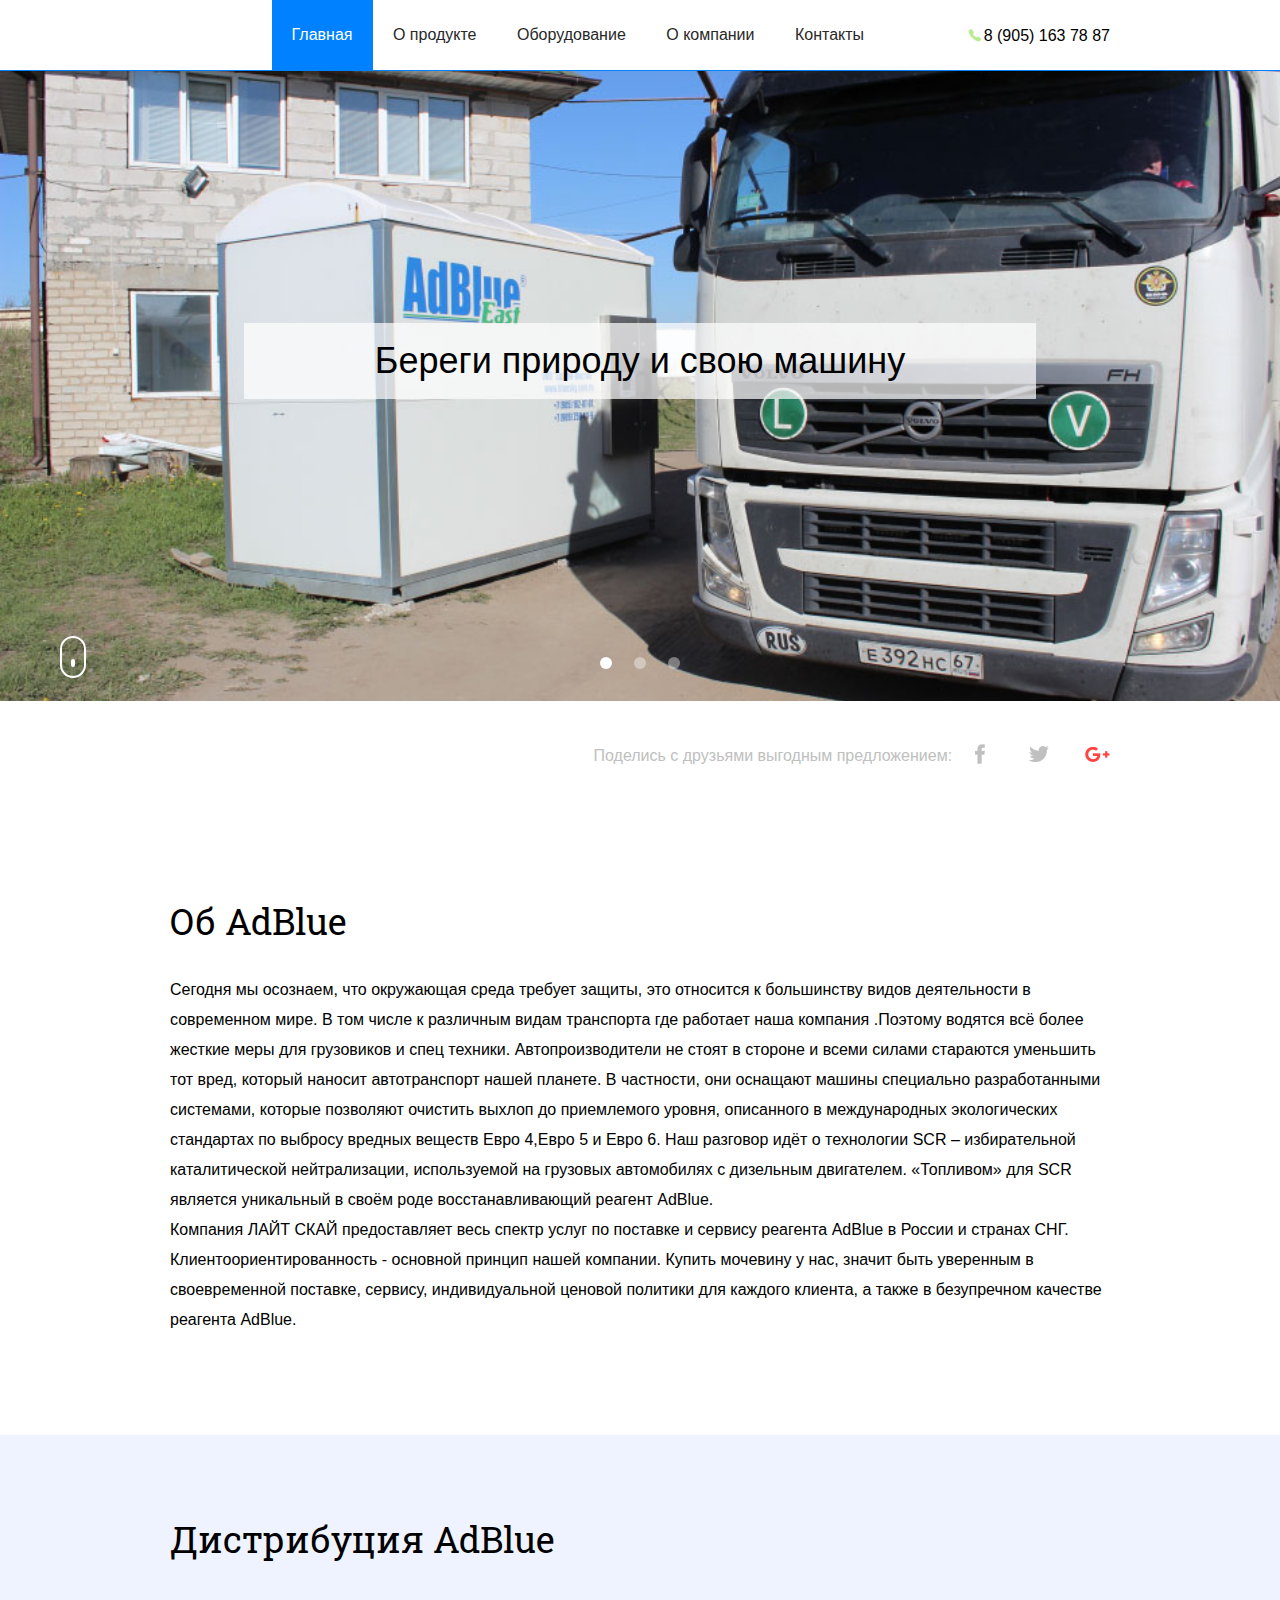
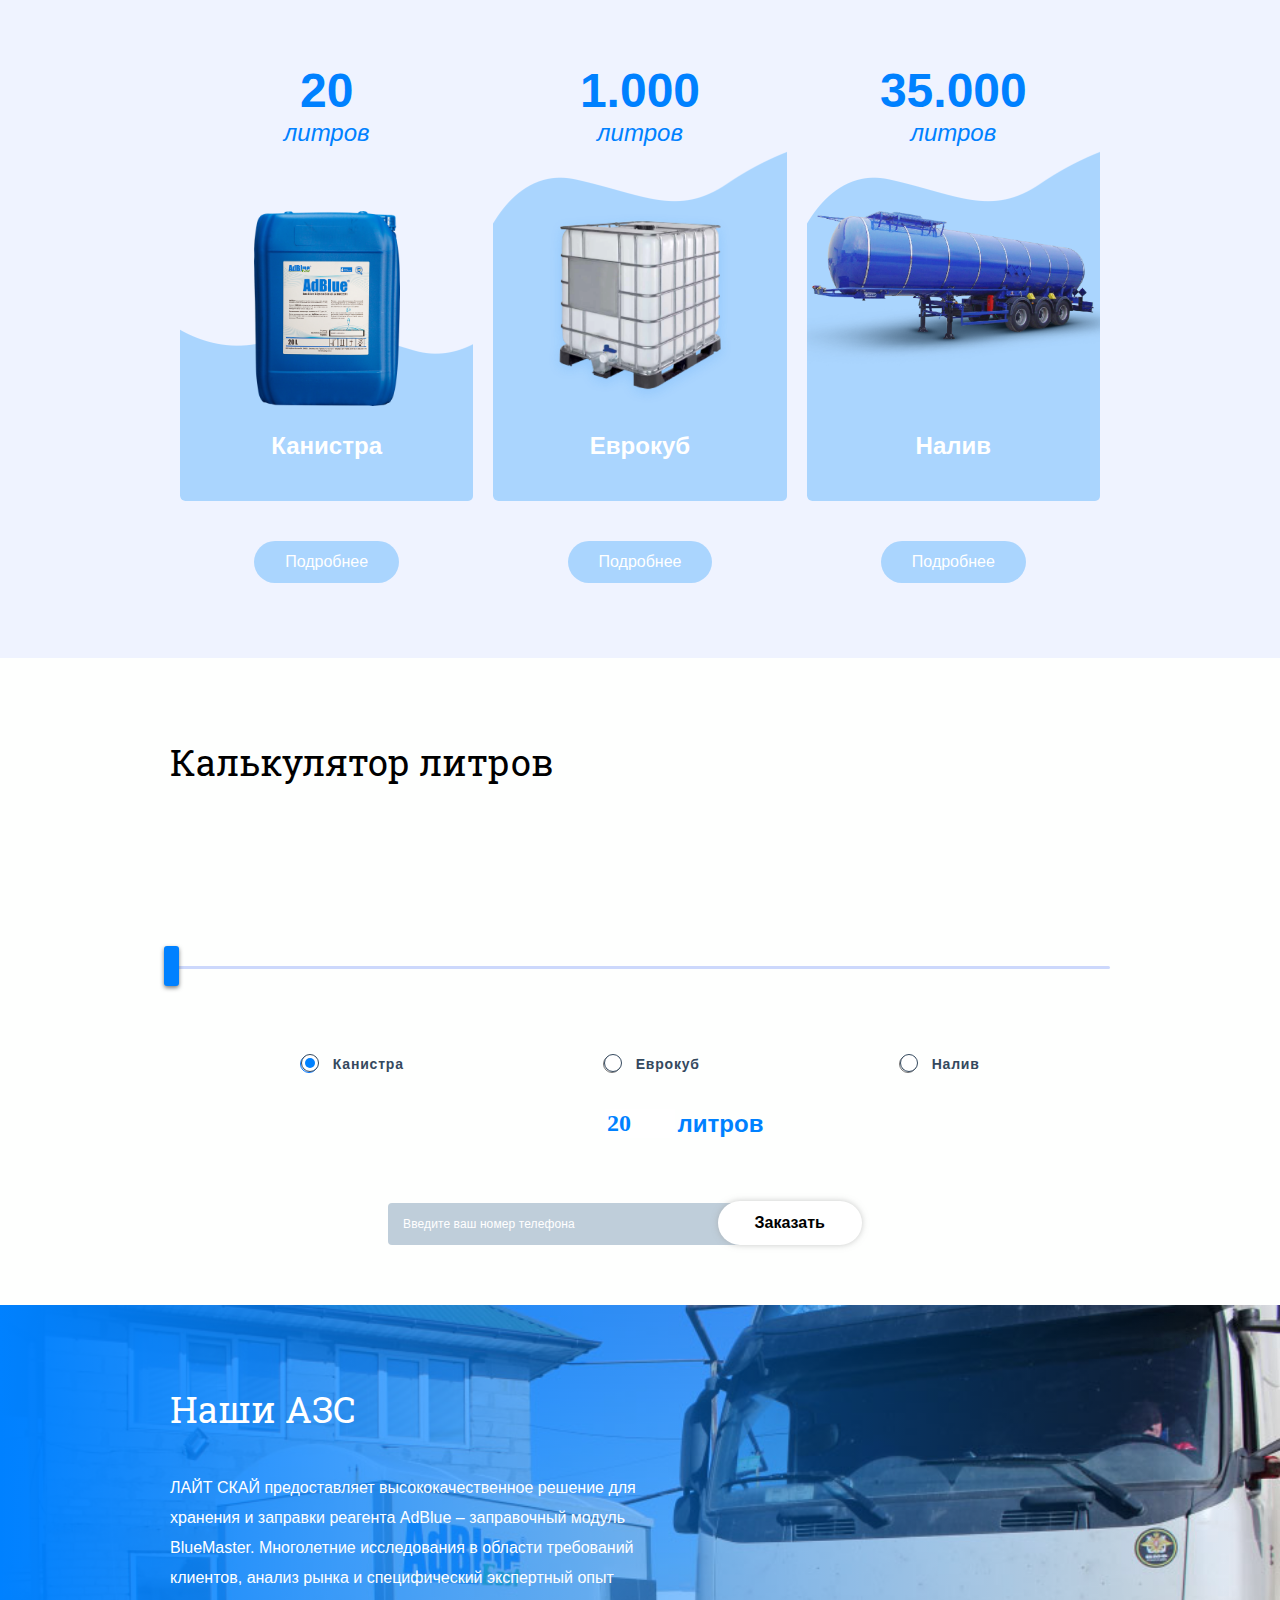
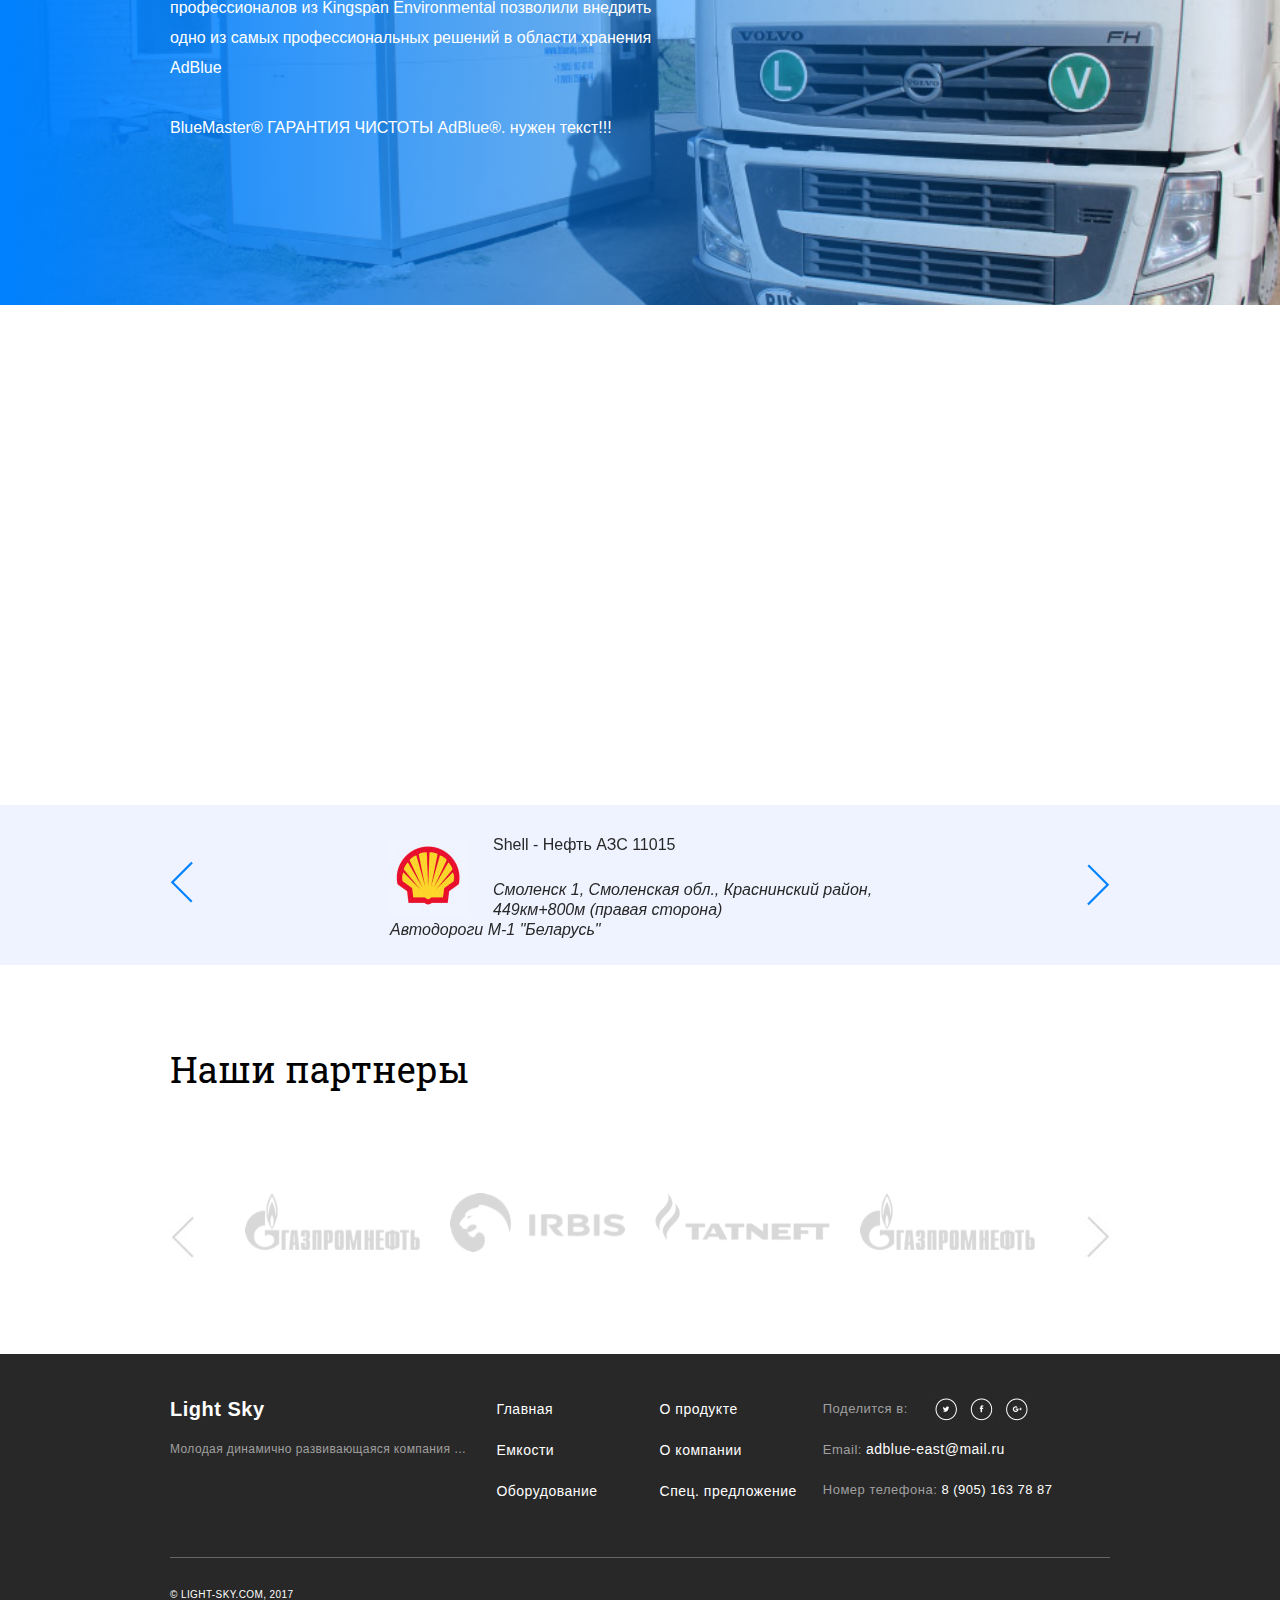
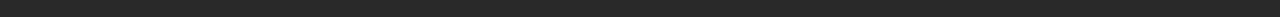
==== commit f1cecc8f: "wave" ====
--- a/index.html
+++ b/index.html
@@ -17,7 +17,7 @@
 				<div class="main_header">
 					<div class="layout_width">
 						<a class="button_menu" href="#"><span></span></a>
-						<a class="logo" href="index.html"><img alt="" src="images/logo.jpg"></a>
+						<a class="logo" href="index.html"><img alt="" src="images/sloy_2.png"><img class="light_sky" alt="" src="images/light_sky.png"></a>
 						<div class="right_menu">
 							<a class="special_button" href="">Специальное предложение</a>
 							<div class="header_phone">8 (905) 163 78 87</div>
@@ -87,38 +87,39 @@
 						<h2>Дистрибуция AdBlue</h2>
 						<div class="price_wrap">
 							<div class="price_item">
-								<div class="price_inner">
+								<div class="price_inner wave_1">
 									<div class="price_head">
 										<span class="price">20</span><br>
 										<span class="price_lt">литров</span>
 									</div>
-									<figure class="price_img"><img src="images/price_1.jpg" alt=""></figure>
+									<figure class="price_img"><img src="images/price_5.png" alt=""></figure>
 									<h3>Канистра</h3>
 								</div>
 								<a href="#" class="price_button">Подробнее</a>
 							</div>
 							<div class="price_item">
-								<div class="price_inner">
+								<div class="price_inner wave_3">
 									<div class="price_head">
 										<span class="price">1.000 </span><br>
 										<span class="price_lt">литров</span>
 									</div>
-									<figure class="price_img"><img src="images/price_2.jpg" alt=""></figure>
+									<figure class="price_img"><img src="images/price_4.png" alt=""></figure>
 									<h3>Еврокуб</h3>
 								</div>
 								<a href="#" class="price_button">Подробнее</a>
 							</div>
 							<div class="price_item">
-								<div class="price_inner">
+								<div class="price_inner wave_3 wave_mr">
 									<div class="price_head">
 										<span class="price">35.000</span><br>
 										<span class="price_lt">литров</span>
 									</div>
-									<figure class="price_img"><img src="images/price_3.jpg" alt=""></figure>
+									<figure class="price_img"><img src="images/price_6.png" alt=""></figure>
 									<h3>Налив</h3>
 								</div>
 								<a href="#" class="price_button">Подробнее</a>
 							</div>
+							<div class="clear"></div>
 						</div>
 					</div>
 				</div>
@@ -199,14 +200,12 @@
 					<div class="layout_width">
 						<h2>Наши партнеры</h2>
 						<div class="owl-carousel owl-theme">
-							<img src="images/gaz.jpg" alt="" class="item">
-							<img src="images/trasko.jpg" alt="" class="item">
-							<img src="images/irbis.jpg" alt="" class="item">
-							<img src="images/tat.jpg" alt="" class="item">
-							<img src="images/gaz.jpg" alt="" class="item">
-							<img src="images/trasko.jpg" alt="" class="item">
-							<img src="images/irbis.jpg" alt="" class="item">
-							<img src="images/tat.jpg" alt="" class="item">
+							<img src="images/gaz.png" alt="" class="item">
+							<img src="images/irbis.png" alt="" class="item">
+							<img src="images/tat.png" alt="" class="item">
+							<img src="images/gaz.png" alt="" class="item">
+							<img src="images/irbis.png" alt="" class="item">
+							<img src="images/tat.png" alt="" class="item">
 						</div>
 					</div>
 				</div>
--- a/style.css
+++ b/style.css
@@ -239,17 +239,23 @@
 
 .logo img {
 	display:block;
+	float:left;
+}
+
+.light_sky {
+	margin-left: 12px;
+    padding-top: 10px;
 }
 
 .logo {
 	display:block;
     float:left;
-    padding:16px 0;
+    padding:10px 0;
 }
 
 .nav_menu {
 	float:left;
-	margin-left:105px;
+	margin-left:40px;
 }
 
 .nav_menu li {
@@ -702,7 +708,7 @@
 	display:block;
 	width:26px;
 	height:26px;
-	background:url(images/arrow_down.jpg) no-repeat 50% 50%;
+	background:url(images/group_4.png) no-repeat 50% 50%;
 }
 
 .social_list .facebook_icon {
@@ -776,7 +782,6 @@
 .price_inner {
 	padding:60px 0 40px 0;
 	text-align:center;
-	background: #eff3ff url(images/wave.jpg) no-repeat 0 100%;
 	background-size: contain;
 	margin-bottom: 40px;
 	border-radius: 5px;
@@ -788,6 +793,18 @@
     transition: background 0.3s ease-in-out, box-shadow 0.3s ease-in-out;
 }
 
+.wave_1 {
+	background: #eff3ff url(images/wave_1.png) no-repeat 0 100%;
+}
+
+.wave_2 {
+	background: #eff3ff url(images/wave_2.png) no-repeat 0 100%;
+}
+
+.wave_3 {
+	background: #eff3ff url(images/wave_3.png) no-repeat 0 100%;
+}
+
 .price_inner h3 {
 	color:#fff;
 	margin-bottom:0;
@@ -819,7 +836,12 @@
 }
 
 .price_img img {
-	width:100%;
+	max-height: 195px;
+    max-width: 100%;
+}
+
+.wave_mr .price_img {
+    margin-bottom: 55px;
 }
 
 .price_button {
@@ -843,10 +865,24 @@
 	box-shadow: 4px 6px 16px 0 rgba(27, 139, 249, 0.5);
 }
 
-.price_item:hover .price_inner {
-	background: #ffffff url(images/wave.jpg) no-repeat 0 100%;
+.price_item:hover .wave_1  {
+	background: #fff url(images/wave_1.png) no-repeat 0 100%;
+}
+
+.price_item:hover .wave_2  {
+	background: #fff url(images/wave_2.png) no-repeat 0 100%;
+}
+
+.price_item:hover .wave_3  {
+	background: #fff url(images/wave_3.png) no-repeat 0 100%;
+}
+
+.price_item:hover .wave_1 
+.price_item:hover .wave_2 
+.price_item:hover .wave_3  {
 	box-shadow: 0 4px 16px 0 rgba(27, 139, 249, 0.18);
-	background-size: contain;
+	-webkit-background-size: coptain;
+	background-size:coptain;
 }
 
 .price_wrap {
@@ -1904,6 +1940,292 @@
 	color: #ffffff;
 }
 
+
+/* -------------------------------------------------------- Contact styles  ------------------------------------------------------*/
+
+.contact_wrapper {
+	position:relative;
+	margin-top:80px;
+}
+
+.contact_logo {
+	width:100%;
+}
+
+.con_logo_box {
+	display:block;
+	max-width: 232px;
+	margin-bottom:105px;
+}
+
+.contact_connent h5 {
+	color:#282828;
+	margin-bottom:8px;
+	letter-spacing: 0;
+	padding-left:15px;
+}
+
+.contact_address p {
+	line-height:38px;
+	padding-left:15px;
+}
+
+.con_logo_box .contact_logo,
+.con_logo_box .contact_logo_2 {
+	display:block;
+	margin:0 auto;
+}
+
+.con_logo_box .contact_logo {
+	margin-bottom:35px;
+}
+
+.contact_header_right{
+	margin-top:75px;
+	margin-bottom:112px;
+	color:#282828;
+	font-size:16px;
+	line-height:38px;
+}
+
+.cont_email {
+	color:#282828;
+}
+
+.word_logo {
+	background:url(images/word_logo.png) no-repeat;
+	background-position: 1% 50%;
+	display:block;
+	padding: 23px;
+	margin-top: 5px;
+    padding-left: 25px;
+	padding-left: 70px;
+	text-decoration:underline;
+	color:#0081ff;
+	opacity:1;
+	webkit-transition: opacity 0.3s ease-in-out;
+    -moz-transition:  opacity 0.3s ease-in-out;
+    -ms-transition: opacity 0.3s ease-in-out;
+    -o-transition: opacity 0.3s ease-in-out;
+    transition:  opacity 0.3s ease-in-out;
+}
+
+.word_logo:hover {
+	opacity:0.7;
+}
+
+.footer_contact {
+	display:block;
+	background:#4990e2;
+	padding:80px;
+	margin-top: 100px;
+}
+
+.footer_contact h4 {
+	font-family: Helvetica;
+	font-size: 20px;
+	font-weight: 700;
+	text-align: center;
+	color: #ffffff;
+}
+
+.footer_contact form {
+	text-align:center;
+	max-width: 395px;
+	margin:0 auto;
+}
+
+.footer_contact textarea {
+	width: 100%;
+	background-color: #91bff4;
+	border: none;
+	color: #fff;
+	padding: 10px;
+	min-height: 150px;
+	margin-bottom:25px;
+	border-radius: 4px;
+	font-size:16px;
+}
+
+
+.footer_contact input[type="text"] {
+	width: 100%;
+    height: 42px;
+    border-radius: 4px;
+    border: none;
+    background-color: #91bff4;
+    padding: 13px 15px;
+	margin: 0 auto;
+	text-align:center;
+	font-size: 14px;
+	letter-spacing: 0.1px;
+	color: #fff;
+	margin-bottom:30px;
+	font-size:14px;
+}
+
+.cb-contact {
+	font-size: 14px;
+	letter-spacing: 0.1px;
+	text-align: left;
+	color: #efefef;
+}
+
+.cb-contact input[type="checkbox"] {
+	cursor:pointer;
+}
+
+.contact-message {
+	border-radius: 60px;
+	background-color: #fff;
+	border:none;
+	padding:12px 28px;
+	font-family: Helvetica;
+	font-size: 16px;
+	font-weight: 700;
+	text-align: center;
+	color: #0081ff;
+	cursor:pointer;
+	opacity:1;
+	margin-top:65px;
+	webkit-transition: opacity 0.3s ease-in-out;
+    -moz-transition:  opacity 0.3s ease-in-out;
+    -ms-transition: opacity 0.3s ease-in-out;
+    -o-transition: opacity 0.3s ease-in-out;
+    transition:  opacity 0.3s ease-in-out;
+}
+
+.contact-message:hover {
+	opacity:0.7;
+}
+
+/* --------------------------------------------------------Form_2 ------------------------------------------------------*/
+
+.black-overlay{
+	display: none;
+	position: fixed;
+	top: 0%;
+	left: 0%;
+	width: 100%;
+	height: 100%;
+    background-color: rgba(0, 0, 0, 0.36);
+	z-index:1001;
+}
+
+.envelope {
+	display: none;
+	position: absolute;
+	z-index:1002;
+	padding:70px 40px 40px;
+	width: 479px;
+	height: 488px;
+	border-radius: 5px;
+	background-color: #ffffff;
+	box-shadow: 0 2px 40px 0 rgba(108, 108, 108, 0.5);
+	border: solid 1px #979797;
+}
+
+.close-btn {
+	width: 100%;
+	height: 100%;
+	display: block;
+	position: fixed;
+	top: 0;
+	left: 0;
+	text-indent: -4999px;
+}
+
+.title {
+	position:absolute;
+	top:65px;
+	right: 0;
+	left: 0;
+	font-family: Helvetica;
+	font-size: 20px;
+	font-weight: bold;
+	text-align: center;
+	color: #4a4a4a;
+}
+
+.envelope input[type=text] {
+	width: 355px;
+    height: 42px;
+    border-radius: 4px;
+    border: none;
+    background-color: #bfceda;
+    padding: 13px 15px;
+	margin: 0 auto;
+	text-align:center;
+	font-size: 14px;
+	letter-spacing: 0.1px;
+	color: #4a4a4a;
+}
+
+.envelope form {
+	display:block;
+	width:100%;
+	height:100%;
+	position:relative;
+}
+
+
+.your-phone {
+	display:block;
+	position:absolute;
+	top:78px;
+	right: 0;
+	left: 0;
+}
+
+.email-address {
+	display:block;
+	position:absolute;
+	top:147px;
+	right: 0;
+	left: 0;
+}
+
+.cb-massage {
+	display:block;
+	position:absolute;
+	top:218px;
+	left: 18px;
+	text-align:left;
+}
+
+.cb-massage input[type="checkbox"] {
+	cursor:pointer;
+}
+
+.send-message {
+	position:absolute;
+	bottom:5px;
+	right: 0;
+	left: 0;
+	margin:0 auto;
+	border-radius: 60px;
+	background-color: #0081ff;
+	box-shadow: 0 0 6px 0 rgba(154, 154, 154, 0.54);
+	border:none;
+	padding:10px 28px;
+	font-family: Helvetica;
+	font-size: 16px;
+	font-weight: 700;
+	text-align: center;
+	color: #ffffff;
+	webkit-transition: background 0.3s ease-in-out;
+    -moz-transition:  background 0.3s ease-in-out;
+    -ms-transition: background 0.3s ease-in-out;
+    -o-transition: background 0.3s ease-in-out;
+    transition:  background 0.3s ease-in-out;
+	cursor:pointer;
+}
+
+.send-message:hover{
+	background: #aad5fe;
+	box-shadow: none;
+}
+
 /* -------------------------------------------------------- Responsive  ------------------------------------------------------*/
 
 @media only screen and (min-width: 1024px)and (max-width: 1404px) {
@@ -2024,6 +2346,16 @@
 	
 	.post_toggles {
 		display:block;
+	}
+	
+	.price_wrap {
+		display:block;
+		width:100%;
+	}
+	.price_item {
+		float:none;
+		margin:0 auto;
+		margin-bottom:10px;
 	}
 }
 
@@ -2142,6 +2474,13 @@
 	.form_btn {
 		left:0;
 	}
+	
+	.envelope {
+		width:250px;
+	}
+	.envelope input[type="text"] {
+		width: 160px;
+	}
 }
 
 @media only screen and (max-width: 540px) {
@@ -2158,16 +2497,12 @@
 	.prices_container .price_wrap {
 		display:block !important;
 	}
-	.price_item {
-		width:100% !important;
-		float:none !important;
-		margin-bottom:10px !important;
-	}
+	
 	.price_head {
 		margin-bottom:10px !important;
 	}
 	
-	
+	.right_menu,
 	.special_button {
 		display:none;
 	}
@@ -2183,6 +2518,14 @@
 	.flexslider-2 {
 		padding: 0 !important;
 	}
+	
+	.contact_wrapper .one_half {
+		width:100%;
+	}
+	.footer_contact {
+		padding-left:0;
+		padding-right:0;
+	}
 }
 
 @media only screen and (max-width: 480px) {
@@ -2196,4 +2539,8 @@
 	.radio_but input[type="radio"] + label {
 		padding-left:0;
 	}
-}
+
+	.button_menu {
+		float:none;
+	}
+}
